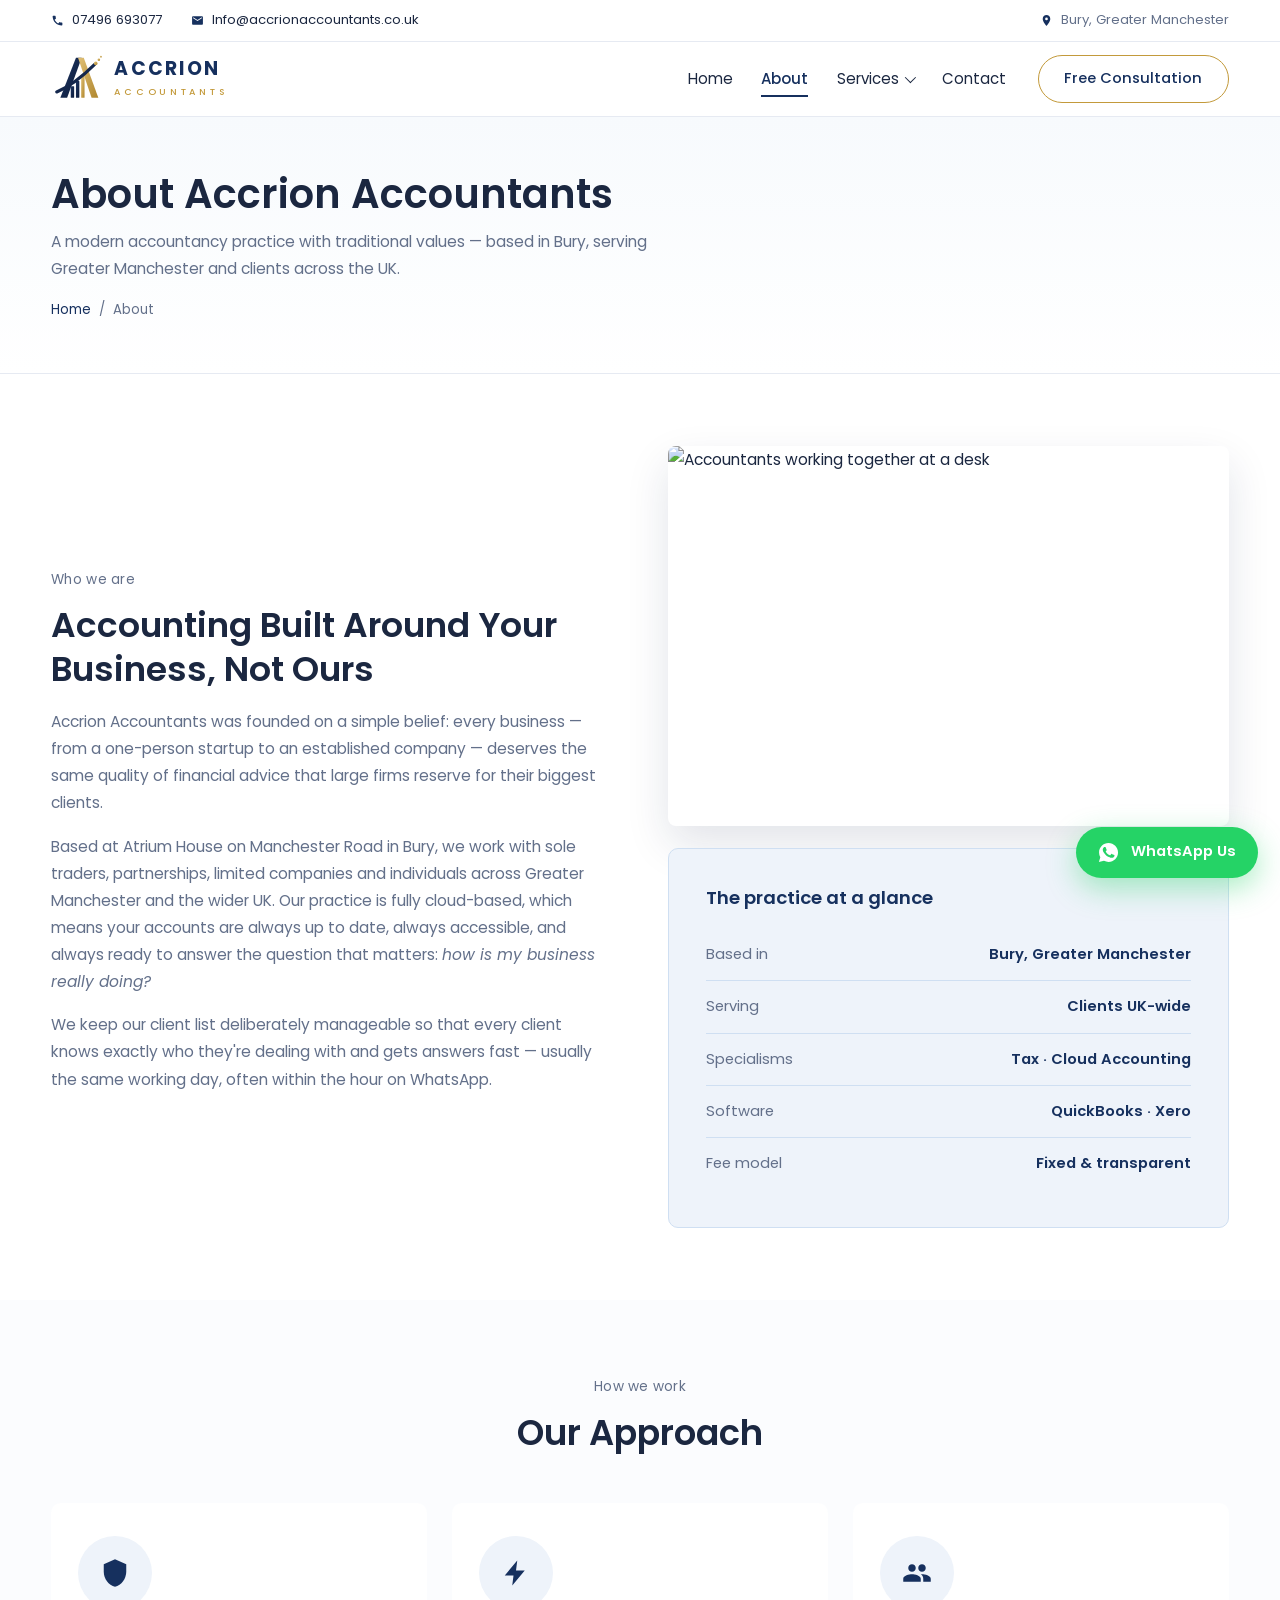
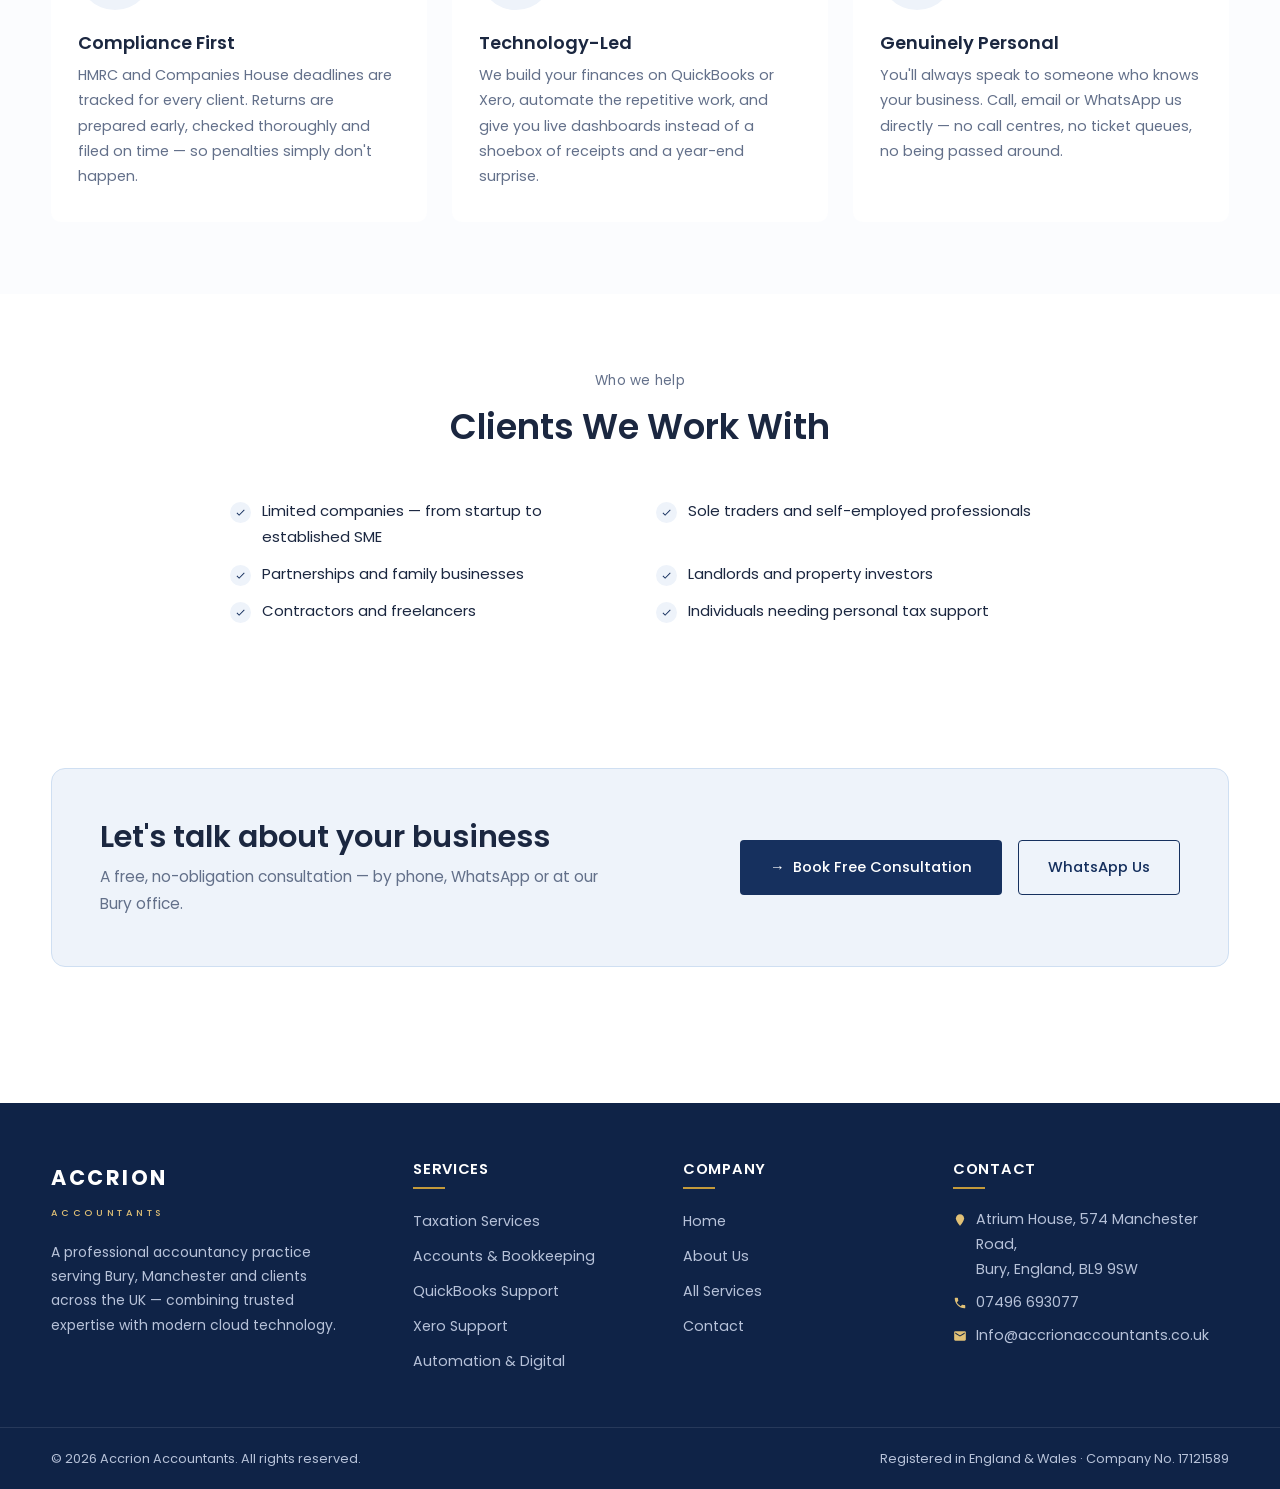
==== about.html @ 15a84d7f "Accrion Accountants website — initial version Co-Authored-By: Claude Fable 5 <noreply@anthropic.com>" ====
<!DOCTYPE html>
<html lang="en-GB">
<head>
  <meta charset="UTF-8">
  <meta name="viewport" content="width=device-width, initial-scale=1.0">
  <title>About Us | Accrion Accountants — Accountancy Practice in Bury, Greater Manchester</title>
  <meta name="description" content="Accrion Accountants is a modern accountancy practice based at Atrium House, Bury. Learn about our approach: fixed fees, plain-English advice and cloud-first accounting.">
  <link rel="icon" type="image/svg+xml" href="images/logo.svg">
  <link rel="preconnect" href="https://fonts.googleapis.com">
  <link rel="preconnect" href="https://fonts.gstatic.com" crossorigin>
  <link href="https://fonts.googleapis.com/css2?family=Poppins:wght@400;500;600;700&display=swap" rel="stylesheet">
  <link rel="stylesheet" href="css/style.css">
</head>
<body>

  <div class="topbar">
    <div class="container">
      <div class="topbar-items">
        <span><svg viewBox="0 0 24 24"><path d="M6.6 10.8c1.4 2.8 3.8 5.1 6.6 6.6l2.2-2.2c.3-.3.7-.4 1-.2 1.1.4 2.3.6 3.6.6.6 0 1 .4 1 1V20c0 .6-.4 1-1 1C10.6 21 3 13.4 3 4c0-.6.4-1 1-1h3.5c.6 0 1 .4 1 1 0 1.2.2 2.4.6 3.6.1.3 0 .7-.2 1l-2.3 2.2z"/></svg><a href="tel:+447496693077">07496 693077</a></span>
        <span><svg viewBox="0 0 24 24"><path d="M20 4H4c-1.1 0-2 .9-2 2v12c0 1.1.9 2 2 2h16c1.1 0 2-.9 2-2V6c0-1.1-.9-2-2-2zm0 4-8 5-8-5V6l8 5 8-5v2z"/></svg><a href="mailto:Info@accrionaccountants.co.uk">Info@accrionaccountants.co.uk</a></span>
      </div>
      <div class="topbar-items">
        <span><svg viewBox="0 0 24 24"><path d="M12 2C8.1 2 5 5.1 5 9c0 5.2 7 13 7 13s7-7.8 7-13c0-3.9-3.1-7-7-7zm0 9.5A2.5 2.5 0 1 1 12 6.5a2.5 2.5 0 0 1 0 5z"/></svg>Bury, Greater Manchester</span>
      </div>
    </div>
  </div>

  <header class="site-header">
    <div class="container">
      <a class="brand" href="index.html">
        <img src="images/logo.svg" alt="Accrion Accountants logo">
        <span class="brand-text">
          <span class="brand-name">ACCRION</span><br>
          <span class="brand-sub">Accountants</span>
        </span>
      </a>
      <nav class="nav" aria-label="Main navigation">
        <ul>
          <li><a class="nav-link" href="index.html">Home</a></li>
          <li class="active"><a class="nav-link" href="about.html">About</a></li>
          <li class="has-drop">
            <a class="nav-link" href="services.html">Services <span class="caret"></span></a>
            <ul class="dropdown">
              <li><a href="tax.html">Taxation Services<span>Personal, business &amp; corporation tax</span></a></li>
              <li><a href="accounts.html">Accounts &amp; Bookkeeping<span>Statutory accounts, VAT &amp; payroll</span></a></li>
              <li><a href="quickbooks.html">QuickBooks Support<span>Setup, training &amp; migration</span></a></li>
              <li><a href="xero.html">Xero Support<span>Setup, bookkeeping &amp; integrations</span></a></li>
              <li><a href="automation.html">Automation &amp; Digital<span>Workflows, dashboards &amp; reporting</span></a></li>
            </ul>
          </li>
          <li><a class="nav-link" href="contact.html">Contact</a></li>
        </ul>
        <a class="btn btn-gold" href="contact.html">Free Consultation</a>
      </nav>
      <button class="burger" aria-label="Open menu"><span></span><span></span><span></span></button>
    </div>
  </header>

  <section class="page-hero">
    <div class="container">
      <h1>About Accrion Accountants</h1>
      <p>A modern accountancy practice with traditional values — based in Bury, serving Greater Manchester and clients across the UK.</p>
      <div class="crumbs"><a href="index.html">Home</a> &nbsp;/&nbsp; About</div>
    </div>
  </section>

  <section class="section">
    <div class="container split">
      <div class="reveal">
        <span class="eyebrow">Who we are</span>
        <h2>Accounting Built Around Your Business, Not Ours</h2>
        <p>Accrion Accountants was founded on a simple belief: every business — from a one-person startup to an established company — deserves the same quality of financial advice that large firms reserve for their biggest clients.</p>
        <p>Based at Atrium House on Manchester Road in Bury, we work with sole traders, partnerships, limited companies and individuals across Greater Manchester and the wider UK. Our practice is fully cloud-based, which means your accounts are always up to date, always accessible, and always ready to answer the question that matters: <em>how is my business really doing?</em></p>
        <p>We keep our client list deliberately manageable so that every client knows exactly who they're dealing with and gets answers fast — usually the same working day, often within the hour on WhatsApp.</p>
      </div>
      <div>
        <div class="split-photo reveal">
          <img src="https://images.unsplash.com/photo-1600880292203-757bb62b4baf?auto=format&fit=crop&w=1100&q=70" alt="Accountants working together at a desk">
        </div>
        <div class="figure-panel reveal" style="margin-top:1.4rem;">
          <h3>The practice at a glance</h3>
          <div class="stat-row"><span>Based in</span><b>Bury, Greater Manchester</b></div>
          <div class="stat-row"><span>Serving</span><b>Clients UK-wide</b></div>
          <div class="stat-row"><span>Specialisms</span><b>Tax · Cloud Accounting</b></div>
          <div class="stat-row"><span>Software</span><b>QuickBooks · Xero</b></div>
          <div class="stat-row"><span>Fee model</span><b>Fixed &amp; transparent</b></div>
        </div>
      </div>
    </div>
  </section>

  <section class="section soft">
    <div class="container">
      <div class="section-head reveal">
        <span class="eyebrow">How we work</span>
        <h2>Our Approach</h2>
      </div>
      <div class="grid-3">
        <article class="card reveal">
          <div class="icon"><svg viewBox="0 0 24 24"><path d="M12 1 3 5v6c0 5.55 3.84 10.74 9 12 5.16-1.26 9-6.45 9-12V5l-9-4z"/></svg></div>
          <h3>Compliance First</h3>
          <p>HMRC and Companies House deadlines are tracked for every client. Returns are prepared early, checked thoroughly and filed on time — so penalties simply don't happen.</p>
        </article>
        <article class="card reveal">
          <div class="icon"><svg viewBox="0 0 24 24"><path d="M13 2 3 14h7l-1 8 10-12h-7l1-8z"/></svg></div>
          <h3>Technology-Led</h3>
          <p>We build your finances on QuickBooks or Xero, automate the repetitive work, and give you live dashboards instead of a shoebox of receipts and a year-end surprise.</p>
        </article>
        <article class="card reveal">
          <div class="icon"><svg viewBox="0 0 24 24"><path d="M16 11c1.66 0 3-1.34 3-3s-1.34-3-3-3-3 1.34-3 3 1.34 3 3 3zm-8 0c1.66 0 3-1.34 3-3S9.66 5 8 5 5 6.34 5 8s1.34 3 3 3zm0 2c-2.33 0-7 1.17-7 3.5V19h14v-2.5C15 14.17 10.33 13 8 13zm8 0c-.29 0-.62.02-.97.05 1.16.84 1.97 1.97 1.97 3.45V19h6v-2.5c0-2.33-4.67-3.5-7-3.5z"/></svg></div>
          <h3>Genuinely Personal</h3>
          <p>You'll always speak to someone who knows your business. Call, email or WhatsApp us directly — no call centres, no ticket queues, no being passed around.</p>
        </article>
      </div>
    </div>
  </section>

  <section class="section">
    <div class="container">
      <div class="section-head reveal">
        <span class="eyebrow">Who we help</span>
        <h2>Clients We Work With</h2>
      </div>
      <ul class="check-grid" style="max-width:820px;margin:0 auto;">
        <li><span class="tick"><svg viewBox="0 0 24 24"><path d="M9 16.2 4.8 12l-1.4 1.4L9 19 21 7l-1.4-1.4z"/></svg></span>Limited companies — from startup to established SME</li>
        <li><span class="tick"><svg viewBox="0 0 24 24"><path d="M9 16.2 4.8 12l-1.4 1.4L9 19 21 7l-1.4-1.4z"/></svg></span>Sole traders and self-employed professionals</li>
        <li><span class="tick"><svg viewBox="0 0 24 24"><path d="M9 16.2 4.8 12l-1.4 1.4L9 19 21 7l-1.4-1.4z"/></svg></span>Partnerships and family businesses</li>
        <li><span class="tick"><svg viewBox="0 0 24 24"><path d="M9 16.2 4.8 12l-1.4 1.4L9 19 21 7l-1.4-1.4z"/></svg></span>Landlords and property investors</li>
        <li><span class="tick"><svg viewBox="0 0 24 24"><path d="M9 16.2 4.8 12l-1.4 1.4L9 19 21 7l-1.4-1.4z"/></svg></span>Contractors and freelancers</li>
        <li><span class="tick"><svg viewBox="0 0 24 24"><path d="M9 16.2 4.8 12l-1.4 1.4L9 19 21 7l-1.4-1.4z"/></svg></span>Individuals needing personal tax support</li>
      </ul>
    </div>
  </section>

  <section class="section">
    <div class="container">
      <div class="cta-band reveal">
        <div>
          <h2>Let's talk about your business</h2>
          <p>A free, no-obligation consultation — by phone, WhatsApp or at our Bury office.</p>
        </div>
        <div class="cta-actions">
          <a class="btn btn-gold" href="contact.html">Book Free Consultation</a>
          <a class="btn btn-outline" href="https://wa.me/447496693077?text=Hello%20Accrion%20Accountants%2C%20I%27d%20like%20to%20discuss%20your%20services." target="_blank" rel="noopener">WhatsApp Us</a>
        </div>
      </div>
    </div>
  </section>

  <footer class="site-footer">
    <div class="container footer-top">
      <div class="footer-brand">
        <span class="brand-name">ACCRION</span><br>
        <span class="brand-sub">Accountants</span>
        <p>A professional accountancy practice serving Bury, Manchester and clients across the UK — combining trusted expertise with modern cloud technology.</p>
      </div>
      <div>
        <h4>Services</h4>
        <ul>
          <li><a href="tax.html">Taxation Services</a></li>
          <li><a href="accounts.html">Accounts &amp; Bookkeeping</a></li>
          <li><a href="quickbooks.html">QuickBooks Support</a></li>
          <li><a href="xero.html">Xero Support</a></li>
          <li><a href="automation.html">Automation &amp; Digital</a></li>
        </ul>
      </div>
      <div>
        <h4>Company</h4>
        <ul>
          <li><a href="index.html">Home</a></li>
          <li><a href="about.html">About Us</a></li>
          <li><a href="services.html">All Services</a></li>
          <li><a href="contact.html">Contact</a></li>
        </ul>
      </div>
      <div>
        <h4>Contact</h4>
        <ul class="footer-contact">
          <li><svg viewBox="0 0 24 24"><path d="M12 2C8.1 2 5 5.1 5 9c0 5.2 7 13 7 13s7-7.8 7-13c0-3.9-3.1-7-7-7z"/></svg><span>Atrium House, 574 Manchester Road,<br>Bury, England, BL9 9SW</span></li>
          <li><svg viewBox="0 0 24 24"><path d="M6.6 10.8c1.4 2.8 3.8 5.1 6.6 6.6l2.2-2.2c.3-.3.7-.4 1-.2 1.1.4 2.3.6 3.6.6.6 0 1 .4 1 1V20c0 .6-.4 1-1 1C10.6 21 3 13.4 3 4c0-.6.4-1 1-1h3.5c.6 0 1 .4 1 1 0 1.2.2 2.4.6 3.6.1.3 0 .7-.2 1l-2.3 2.2z"/></svg><a href="tel:+447496693077">07496 693077</a></li>
          <li><svg viewBox="0 0 24 24"><path d="M20 4H4c-1.1 0-2 .9-2 2v12c0 1.1.9 2 2 2h16c1.1 0 2-.9 2-2V6c0-1.1-.9-2-2-2zm0 4-8 5-8-5V6l8 5 8-5v2z"/></svg><a href="mailto:Info@accrionaccountants.co.uk">Info@accrionaccountants.co.uk</a></li>
        </ul>
      </div>
    </div>
    <div class="footer-bottom">
      <div class="container">
        <span>© <span data-year></span> Accrion Accountants. All rights reserved.</span>
        <span>Registered in England &amp; Wales · Company No. 17121589</span>
      </div>
    </div>
  </footer>

  <a class="wa-float" href="https://wa.me/447496693077?text=Hello%20Accrion%20Accountants%2C%20I%27d%20like%20to%20discuss%20your%20services." target="_blank" rel="noopener" aria-label="Chat with us on WhatsApp">
    <svg viewBox="0 0 24 24"><path d="M12.04 2c-5.46 0-9.9 4.44-9.9 9.9 0 1.75.46 3.45 1.32 4.95L2 22l5.3-1.39c1.45.79 3.08 1.21 4.74 1.21 5.46 0 9.9-4.44 9.9-9.9S17.5 2 12.04 2zm5.83 14.12c-.25.7-1.45 1.33-2 1.38-.51.05-1.16.07-1.87-.12-.43-.14-.98-.32-1.7-.63-2.98-1.29-4.93-4.29-5.08-4.49-.15-.2-1.21-1.61-1.21-3.07 0-1.46.77-2.18 1.04-2.48.27-.3.6-.37.8-.37h.57c.18 0 .43-.07.67.51.25.6.85 2.07.92 2.22.08.15.13.33.03.53-.1.2-.15.32-.3.5-.15.17-.32.39-.45.52-.15.15-.31.31-.13.61.18.3.79 1.31 1.7 2.12 1.17 1.04 2.16 1.37 2.46 1.52.3.15.48.13.65-.08.18-.2.75-.87.95-1.17.2-.3.4-.25.67-.15.28.1 1.74.82 2.04.97.3.15.5.22.57.35.08.13.08.72-.17 1.42z"/></svg>
    <span>WhatsApp Us</span>
  </a>

  <script src="js/main.js"></script>
</body>
</html>
---- css/style.css ----
/* ============================================================
   Accrion Accountants — site stylesheet (v2)
   Light, minimal, photo-driven style in the manner of
   fergusonandco.co.uk — Poppins, white space, navy + gold brand
   ============================================================ */

:root {
  --navy: #16305e;
  --navy-deep: #0f2347;
  --navy-soft: #24437c;
  --gold: #c39a3b;
  --gold-light: #e0c076;
  --pale: #eef3fa;
  --pale-border: #cfdff2;
  --ink: #1b2740;
  --muted: #63708a;
  --line: #e6eaf2;
  --bg: #ffffff;
  --radius: 10px;
  --shadow: 0 8px 24px rgba(15, 35, 71, 0.08);
  --shadow-lg: 0 18px 44px rgba(15, 35, 71, 0.12);
  --font-body: "Poppins", "Segoe UI", Arial, sans-serif;
}

* { margin: 0; padding: 0; box-sizing: border-box; }

html { scroll-behavior: smooth; }

body {
  font-family: var(--font-body);
  color: var(--ink);
  background: var(--bg);
  line-height: 1.75;
  font-size: 15.5px;
  -webkit-font-smoothing: antialiased;
}

img { max-width: 100%; display: block; }

a { color: var(--navy); text-decoration: none; }

.container { width: min(1180px, 92%); margin: 0 auto; }

h1, h2, h3, h4 { font-family: var(--font-body); color: var(--ink); line-height: 1.3; font-weight: 600; }

.eyebrow {
  display: inline-block;
  font-size: 0.85rem;
  font-weight: 400;
  letter-spacing: 0.02em;
  color: var(--muted);
  margin-bottom: 0.7rem;
}

.section { padding: 4.5rem 0; }
.section.soft { background: #fbfcfe; }
.section-head { max-width: 720px; margin: 0 auto 3rem; text-align: center; }
.section-head h2 { font-size: clamp(1.6rem, 3.2vw, 2.2rem); font-weight: 600; margin-bottom: 0.7rem; }
.section-head p { color: var(--muted); }

/* ---------- Top bar ---------- */
.topbar {
  background: #fff;
  color: var(--muted);
  font-size: 0.82rem;
  padding: 0.55rem 0;
  border-bottom: 1px solid var(--line);
}
.topbar .container { display: flex; justify-content: space-between; align-items: center; gap: 1rem; flex-wrap: wrap; }
.topbar a { color: var(--ink); font-weight: 400; }
.topbar a:hover { color: var(--navy); }
.topbar-items { display: flex; gap: 1.8rem; flex-wrap: wrap; }
.topbar-items span { display: inline-flex; align-items: center; gap: 0.5rem; }
.topbar svg { width: 13px; height: 13px; fill: var(--navy); flex: none; }

/* ---------- Header / nav ---------- */
.site-header {
  position: sticky;
  top: 0;
  z-index: 90;
  background: #fff;
  border-bottom: 1px solid var(--line);
}
.site-header .container { display: flex; align-items: center; justify-content: space-between; padding: 0.7rem 0; gap: 1.5rem; }

.brand { display: flex; align-items: center; gap: 0.7rem; }
.brand img { height: 52px; width: auto; }
.brand-text { line-height: 1.2; }
.brand-text .brand-name {
  font-size: 1.18rem;
  letter-spacing: 0.12em;
  color: var(--navy);
  font-weight: 700;
}
.brand-text .brand-sub {
  font-size: 0.58rem;
  letter-spacing: 0.4em;
  text-transform: uppercase;
  color: var(--gold);
  font-weight: 500;
}

.nav { display: flex; align-items: center; gap: 2rem; }
.nav > ul { display: flex; list-style: none; gap: 1.8rem; align-items: center; }
.nav a.nav-link {
  font-weight: 400;
  font-size: 0.94rem;
  color: var(--ink);
  padding: 0.5rem 0;
  position: relative;
}
.nav a.nav-link::after {
  content: "";
  position: absolute;
  left: 0; bottom: 0;
  width: 0; height: 2px;
  background: var(--navy);
  transition: width 0.25s ease;
}
.nav a.nav-link:hover::after, .nav li.active > a.nav-link::after { width: 100%; }
.nav li.active > a.nav-link { color: var(--navy); font-weight: 500; }

/* dropdown */
.has-drop { position: relative; }
.has-drop > a.nav-link { display: inline-flex; align-items: center; gap: 0.35rem; }
.has-drop .caret { width: 8px; height: 8px; border-right: 1.6px solid currentColor; border-bottom: 1.6px solid currentColor; transform: rotate(45deg) translateY(-2px); transition: transform 0.2s; }
.dropdown {
  position: absolute;
  top: calc(100% + 10px);
  left: 50%;
  transform: translateX(-50%) translateY(8px);
  background: #fff;
  min-width: 280px;
  border-radius: 8px;
  box-shadow: var(--shadow-lg);
  border: 1px solid var(--line);
  padding: 0.55rem;
  list-style: none;
  opacity: 0;
  visibility: hidden;
  transition: all 0.22s ease;
}
.has-drop:hover .dropdown, .has-drop:focus-within .dropdown { opacity: 1; visibility: visible; transform: translateX(-50%) translateY(0); }
.dropdown a {
  display: block;
  padding: 0.6rem 0.9rem;
  border-radius: 6px;
  font-size: 0.9rem;
  font-weight: 500;
  color: var(--ink);
}
.dropdown a:hover { background: var(--pale); color: var(--navy); }
.dropdown a span { display: block; font-size: 0.77rem; color: var(--muted); font-weight: 400; }

/* buttons — rectangular, Ferguson-style */
.btn {
  display: inline-flex;
  align-items: center;
  justify-content: center;
  gap: 0.55rem;
  padding: 0.85rem 1.8rem;
  border-radius: 4px;
  font-weight: 500;
  font-size: 0.92rem;
  border: 1.5px solid transparent;
  cursor: pointer;
  transition: all 0.25s ease;
  font-family: var(--font-body);
}
.btn-gold { background: var(--navy); color: #fff; }
.btn-gold:hover { background: var(--navy-deep); transform: translateY(-2px); box-shadow: var(--shadow); }
.btn-gold::before { content: "→"; font-weight: 400; }
.btn-navy { background: var(--navy); color: #fff; }
.btn-navy:hover { background: var(--navy-deep); transform: translateY(-2px); }
.btn-outline { border-color: var(--navy); color: var(--navy); background: #fff; }
.btn-outline:hover { background: var(--navy); color: #fff; }
.btn-outline-navy { border-color: var(--navy); color: var(--navy); }
.btn-outline-navy:hover { background: var(--navy); color: #fff; }
.btn svg { width: 16px; height: 16px; fill: currentColor; }

/* header CTA — outlined pill like "Get A Call" */
.nav > .btn, .nav > .btn-gold {
  background: #fff;
  color: var(--navy);
  border: 1.5px solid var(--gold);
  border-radius: 999px;
  padding: 0.62rem 1.6rem;
}
.nav > .btn:hover { background: var(--gold); color: #fff; transform: none; box-shadow: none; }
.nav > .btn-gold::before { content: none; }

/* burger */
.burger { display: none; background: none; border: 0; cursor: pointer; padding: 8px; }
.burger span { display: block; width: 25px; height: 2.4px; background: var(--navy); margin: 5.5px 0; border-radius: 3px; transition: 0.3s; }
.burger.open span:nth-child(1) { transform: translateY(8px) rotate(45deg); }
.burger.open span:nth-child(2) { opacity: 0; }
.burger.open span:nth-child(3) { transform: translateY(-8px) rotate(-45deg); }

/* ---------- Hero (light, photo right) ---------- */
.hero { background: #fff; }
.hero-inner { padding: 3.5rem 0 4.5rem; display: grid; grid-template-columns: 1.02fr 0.98fr; gap: 3.5rem; align-items: center; }
.hero h1 { color: var(--ink); font-size: clamp(2rem, 4.2vw, 3.05rem); font-weight: 600; line-height: 1.22; margin-bottom: 1.2rem; }
.hero h1 .gold { color: var(--navy); }
.hero p.lead { color: var(--muted); font-size: 1rem; max-width: 520px; margin-bottom: 2rem; }
.hero-cta { display: flex; gap: 1rem; flex-wrap: wrap; }
.hero-cta .btn-outline { border-color: #25d366; color: #1da851; }
.hero-cta .btn-outline:hover { background: #25d366; border-color: #25d366; color: #fff; }
.hero-badges { display: flex; gap: 2.4rem; margin-top: 2.6rem; flex-wrap: wrap; }
.hero-badges .badge b { display: block; font-size: 1.35rem; color: var(--navy); font-weight: 700; }
.hero-badges .badge small { color: var(--muted); font-size: 0.8rem; }

.hero-photo { border-radius: 8px; overflow: hidden; box-shadow: var(--shadow-lg); }
.hero-photo img { width: 100%; height: 100%; min-height: 420px; object-fit: cover; }

/* page hero (inner pages) — light and simple */
.page-hero {
  background: linear-gradient(180deg, #f7fafd, #ffffff);
  border-bottom: 1px solid var(--line);
  color: var(--ink);
  padding: 3.2rem 0;
  text-align: left;
}
.page-hero h1 { color: var(--ink); font-size: clamp(1.8rem, 3.8vw, 2.5rem); font-weight: 600; margin-bottom: 0.5rem; }
.page-hero p { color: var(--muted); max-width: 640px; margin: 0; }
.crumbs { margin-top: 1rem; font-size: 0.83rem; color: var(--muted); }
.crumbs a { color: var(--navy); }

/* ---------- Cards ---------- */
.grid-3 { display: grid; grid-template-columns: repeat(3, 1fr); gap: 1.6rem; }
.grid-2 { display: grid; grid-template-columns: repeat(2, 1fr); gap: 1.6rem; }
.grid-4 { display: grid; grid-template-columns: repeat(4, 1fr); gap: 1.4rem; }

.card {
  background: #fff;
  border: 1px solid transparent;
  border-radius: var(--radius);
  padding: 2rem 1.6rem;
  transition: transform 0.28s ease, box-shadow 0.28s ease, border-color 0.28s;
}
.card:hover { transform: translateY(-5px); box-shadow: var(--shadow-lg); border-color: var(--line); }
.card .icon {
  width: 74px; height: 74px;
  border-radius: 50%;
  background: var(--pale);
  display: flex; align-items: center; justify-content: center;
  margin-bottom: 1.3rem;
}
.card .icon svg { width: 30px; height: 30px; fill: var(--navy); }
.card h3 { font-size: 1.12rem; font-weight: 600; margin-bottom: 0.55rem; }
.card p { color: var(--muted); font-size: 0.9rem; }
.card .card-link { display: inline-flex; align-items: center; gap: 0.4rem; margin-top: 1rem; font-weight: 500; font-size: 0.88rem; color: var(--navy); }
.card .card-link:hover { color: var(--gold); }

/* highlighted invite card (replaces old dark card) */
.card-cta { background: var(--pale); border-color: var(--pale-border); }
.card-cta h3 { color: var(--ink); }
.card-cta p { color: var(--muted); }

/* checklist */
.check-grid { display: grid; grid-template-columns: repeat(2, 1fr); gap: 0.7rem 2rem; list-style: none; }
.check-grid li { display: flex; gap: 0.7rem; align-items: flex-start; color: var(--ink); font-size: 0.93rem; }
.check-grid .tick, .stack-list .tick {
  flex: none; width: 21px; height: 21px; border-radius: 50%;
  background: var(--pale);
  display: inline-flex; align-items: center; justify-content: center;
  margin-top: 4px;
}
.check-grid .tick svg, .stack-list .tick svg { width: 11px; height: 11px; fill: var(--navy); }

.stack-list { list-style: none; display: grid; gap: 0.8rem; }
.stack-list li { display: flex; gap: 0.7rem; align-items: flex-start; }

/* ---------- Split sections ---------- */
.split { display: grid; grid-template-columns: 1fr 1fr; gap: 3.5rem; align-items: center; }
.split h2 { font-size: clamp(1.55rem, 3vw, 2.15rem); font-weight: 600; margin-bottom: 1rem; }
.split p { color: var(--muted); margin-bottom: 1rem; }

.split-photo { border-radius: 8px; overflow: hidden; box-shadow: var(--shadow-lg); }
.split-photo img { width: 100%; height: 100%; min-height: 380px; object-fit: cover; }

.figure-panel {
  background: var(--pale);
  border: 1px solid var(--pale-border);
  border-radius: var(--radius);
  padding: 2.3rem;
  color: var(--ink);
}
.figure-panel h3 { color: var(--navy); font-size: 1.15rem; font-weight: 600; margin-bottom: 1.2rem; }
.figure-panel .stat-row { display: flex; justify-content: space-between; gap: 1rem; padding: 0.8rem 0; border-bottom: 1px solid var(--pale-border); font-size: 0.92rem; color: var(--muted); }
.figure-panel .stat-row:last-child { border-bottom: 0; }
.figure-panel .stat-row b { color: var(--navy); font-weight: 600; text-align: right; }

/* ---------- Steps ---------- */
.steps { display: grid; grid-template-columns: repeat(4, 1fr); gap: 1.4rem; counter-reset: step; }
.step { position: relative; background: #fff; border-radius: var(--radius); padding: 2rem 1.5rem 1.7rem; border: 1px solid var(--line); }
.step::before {
  counter-increment: step;
  content: "0" counter(step);
  font-size: 2rem;
  font-weight: 700;
  color: var(--pale-border);
  position: absolute;
  top: 0.8rem; right: 1.1rem;
  line-height: 1;
}
.step h3 { font-size: 1.02rem; font-weight: 600; margin-bottom: 0.45rem; }
.step p { color: var(--muted); font-size: 0.87rem; }

/* ---------- CTA band ---------- */
.cta-band {
  background: var(--pale);
  border: 1px solid var(--pale-border);
  border-radius: 14px;
  color: var(--ink);
  padding: 3rem;
  display: flex;
  align-items: center;
  justify-content: space-between;
  gap: 2rem;
  flex-wrap: wrap;
}
.cta-band h2 { color: var(--ink); font-size: clamp(1.4rem, 2.8vw, 1.9rem); font-weight: 600; margin-bottom: 0.4rem; }
.cta-band p { color: var(--muted); max-width: 520px; }
.cta-band .cta-actions { display: flex; gap: 1rem; flex-wrap: wrap; }
.cta-band .btn-outline { background: transparent; }

/* ---------- Value strip ---------- */
.value-strip { display: grid; grid-template-columns: repeat(4, 1fr); gap: 1.4rem; }
.value-item { text-align: center; padding: 1.5rem 1.2rem; }
.value-item .icon {
  width: 70px; height: 70px; margin: 0 auto 1rem;
  border-radius: 50%;
  background: var(--pale);
  display: flex; align-items: center; justify-content: center;
}
.value-item .icon svg { width: 30px; height: 30px; fill: var(--navy); }
.value-item h3 { font-size: 1rem; font-weight: 600; margin-bottom: 0.35rem; }
.value-item p { font-size: 0.85rem; color: var(--muted); }

/* ---------- Service detail layout ---------- */
.service-layout { display: grid; grid-template-columns: 2fr 1fr; gap: 3rem; align-items: flex-start; }
.service-body h2 { font-size: 1.45rem; font-weight: 600; margin: 2.1rem 0 0.8rem; }
.service-body h2:first-child { margin-top: 0; }
.service-body p { color: var(--muted); margin-bottom: 1rem; }

.side-card {
  background: #fbfcfe;
  border: 1px solid var(--line);
  border-radius: var(--radius);
  padding: 1.7rem;
  position: sticky;
  top: 100px;
}
.side-card h3 { font-size: 1.05rem; font-weight: 600; margin-bottom: 0.9rem; }
.side-card ul { list-style: none; }
.side-card li { border-bottom: 1px solid var(--line); }
.side-card li:last-child { border-bottom: 0; }
.side-card a { display: flex; justify-content: space-between; align-items: center; padding: 0.65rem 0.2rem; font-size: 0.9rem; font-weight: 400; color: var(--ink); }
.side-card a:hover { color: var(--navy); }
.side-card li.current a { color: var(--navy); font-weight: 600; }
.side-cta {
  margin-top: 1.4rem;
  background: var(--pale);
  border: 1px solid var(--pale-border);
  border-radius: var(--radius);
  padding: 1.6rem;
  color: var(--ink);
  text-align: center;
}
.side-cta h4 { color: var(--ink); font-size: 1rem; font-weight: 600; margin-bottom: 0.35rem; }
.side-cta p { color: var(--muted); font-size: 0.84rem; margin-bottom: 1rem; }

/* ---------- Contact ---------- */
.contact-grid { display: grid; grid-template-columns: 1fr 1.2fr; gap: 3rem; align-items: flex-start; }
.contact-card { background: #fff; border: 1px solid var(--line); border-radius: var(--radius); padding: 2.1rem; }
.contact-card h3 { margin-bottom: 1.3rem; font-size: 1.25rem; font-weight: 600; }
.contact-rows { display: grid; gap: 1.2rem; }
.contact-row { display: flex; gap: 1rem; align-items: flex-start; }
.contact-row .icon { flex: none; width: 46px; height: 46px; border-radius: 50%; background: var(--pale); display: flex; align-items: center; justify-content: center; }
.contact-row .icon svg { width: 20px; height: 20px; fill: var(--navy); }
.contact-row b { display: block; color: var(--ink); font-size: 0.93rem; font-weight: 600; }
.contact-row span, .contact-row a { color: var(--muted); font-size: 0.89rem; }
.contact-row a:hover { color: var(--navy); }

form.contact-form { display: grid; gap: 1.05rem; }
.form-row { display: grid; grid-template-columns: 1fr 1fr; gap: 1.05rem; }
.field label { display: block; font-size: 0.83rem; font-weight: 500; color: var(--ink); margin-bottom: 0.3rem; }
.field input, .field select, .field textarea {
  width: 100%;
  padding: 0.78rem 1rem;
  border: 1.5px solid var(--line);
  border-radius: 6px;
  font-family: var(--font-body);
  font-size: 0.92rem;
  color: var(--ink);
  background: #fff;
  transition: border-color 0.2s, box-shadow 0.2s;
}
.field input:focus, .field select:focus, .field textarea:focus {
  outline: none;
  border-color: var(--navy);
  box-shadow: 0 0 0 3px rgba(22, 48, 94, 0.10);
}
.map-wrap { border-radius: var(--radius); overflow: hidden; box-shadow: var(--shadow); margin-top: 3rem; border: 1px solid var(--line); }
.map-wrap iframe { width: 100%; height: 380px; border: 0; display: block; }

/* ---------- FAQ ---------- */
.faq { max-width: 860px; margin: 0 auto; }
.faq details { background: #fff; border: 1px solid var(--line); border-radius: 8px; margin-bottom: 0.85rem; overflow: hidden; }
.faq details[open] { background: var(--pale); border-color: var(--pale-border); }
.faq summary {
  cursor: pointer;
  padding: 1.05rem 1.4rem;
  font-weight: 500;
  font-size: 0.98rem;
  color: var(--ink);
  list-style: none;
  display: flex;
  justify-content: space-between;
  align-items: center;
  gap: 1rem;
}
.faq summary::-webkit-details-marker { display: none; }
.faq summary::after { content: "+"; font-size: 1.35rem; font-weight: 300; color: var(--navy); transition: transform 0.25s; flex: none; }
.faq details[open] summary::after { transform: rotate(45deg); }
.faq .faq-body { padding: 0 1.4rem 1.2rem; color: var(--muted); font-size: 0.92rem; }

/* ---------- Footer ---------- */
.site-footer { background: var(--navy-deep); color: #b7c2d9; margin-top: 4rem; }
.footer-top { display: grid; grid-template-columns: 1.4fr 1fr 1fr 1.2fr; gap: 2.5rem; padding: 3.6rem 0 2.8rem; }
.footer-top h4 { color: #fff; font-size: 0.92rem; letter-spacing: 0.05em; margin-bottom: 1.1rem; font-weight: 600; text-transform: uppercase; }
.footer-top h4::after { content: ""; display: block; width: 32px; height: 2px; background: var(--gold); margin-top: 0.5rem; }
.footer-top ul { list-style: none; }
.footer-top li { margin-bottom: 0.5rem; }
.footer-top a { color: #b7c2d9; font-size: 0.89rem; }
.footer-top a:hover { color: var(--gold-light); }
.footer-brand .brand-name { color: #fff; font-size: 1.3rem; letter-spacing: 0.12em; font-weight: 700; }
.footer-brand .brand-sub { font-size: 0.58rem; letter-spacing: 0.4em; color: var(--gold-light); text-transform: uppercase; font-weight: 500; }
.footer-brand p { font-size: 0.87rem; margin-top: 1rem; max-width: 300px; }
.footer-contact li { display: flex; gap: 0.6rem; align-items: flex-start; font-size: 0.89rem; }
.footer-contact svg { width: 14px; height: 14px; fill: var(--gold-light); flex: none; margin-top: 6px; }
.footer-bottom { border-top: 1px solid rgba(255,255,255,0.1); padding: 1.2rem 0; font-size: 0.8rem; }
.footer-bottom .container { display: flex; justify-content: space-between; gap: 1rem; flex-wrap: wrap; }

/* ---------- WhatsApp float ---------- */
.wa-float {
  position: fixed;
  right: 22px;
  bottom: 22px;
  z-index: 99;
  display: flex;
  align-items: center;
  gap: 0.7rem;
  background: #25d366;
  color: #fff;
  padding: 0.8rem 1.35rem;
  border-radius: 999px;
  font-weight: 600;
  font-size: 0.92rem;
  box-shadow: 0 10px 30px rgba(37, 211, 102, 0.4);
  transition: transform 0.25s ease, box-shadow 0.25s;
  animation: wa-pulse 2.6s infinite;
}
.wa-float:hover { transform: translateY(-3px) scale(1.03); box-shadow: 0 14px 36px rgba(37, 211, 102, 0.5); }
.wa-float svg { width: 23px; height: 23px; fill: #fff; }
@keyframes wa-pulse {
  0% { box-shadow: 0 10px 30px rgba(37,211,102,0.4), 0 0 0 0 rgba(37,211,102,0.4); }
  70% { box-shadow: 0 10px 30px rgba(37,211,102,0.4), 0 0 0 15px rgba(37,211,102,0); }
  100% { box-shadow: 0 10px 30px rgba(37,211,102,0.4), 0 0 0 0 rgba(37,211,102,0); }
}

/* ---------- Reveal on scroll ---------- */
.reveal { opacity: 0; transform: translateY(24px); transition: opacity 0.65s ease, transform 0.65s ease; }
.reveal.in { opacity: 1; transform: none; }

/* ---------- Responsive ---------- */
@media (max-width: 1024px) {
  .hero-inner { grid-template-columns: 1fr; padding: 3rem 0; }
  .hero-photo img { min-height: 300px; }
  .grid-3, .steps, .value-strip { grid-template-columns: repeat(2, 1fr); }
  .grid-4 { grid-template-columns: repeat(2, 1fr); }
  .footer-top { grid-template-columns: 1fr 1fr; }
  .split, .service-layout, .contact-grid { grid-template-columns: 1fr; }
  .side-card { position: static; }
}

@media (max-width: 760px) {
  .grid-2, .grid-3, .grid-4, .steps, .value-strip, .check-grid, .form-row { grid-template-columns: 1fr; }
  .burger { display: block; }
  .nav {
    position: fixed;
    inset: 0;
    top: 0;
    background: #ffffff;
    flex-direction: column;
    justify-content: center;
    transform: translateX(100%);
    transition: transform 0.35s ease;
    z-index: 95;
  }
  .nav.open { transform: translateX(0); }
  .nav > ul { flex-direction: column; text-align: center; gap: 1.2rem; }
  .nav a.nav-link { color: var(--ink); font-size: 1.1rem; }
  .nav .btn { margin-top: 1rem; }
  .dropdown {
    position: static;
    transform: none;
    opacity: 1;
    visibility: visible;
    background: transparent;
    border: 0;
    box-shadow: none;
    min-width: 0;
    padding: 0.4rem 0 0;
  }
  .dropdown a { color: var(--muted); padding: 0.3rem; font-size: 0.88rem; }
  .dropdown a span { display: none; }
  .dropdown a:hover { background: transparent; color: var(--navy); }
  .burger { z-index: 99; }
  .topbar .container { justify-content: center; }
  .topbar-items { gap: 1rem; justify-content: center; }
  .cta-band { padding: 2rem; }
  .section { padding: 3.2rem 0; }
  .wa-float span { display: none; }
  .wa-float { padding: 0.95rem; }
}
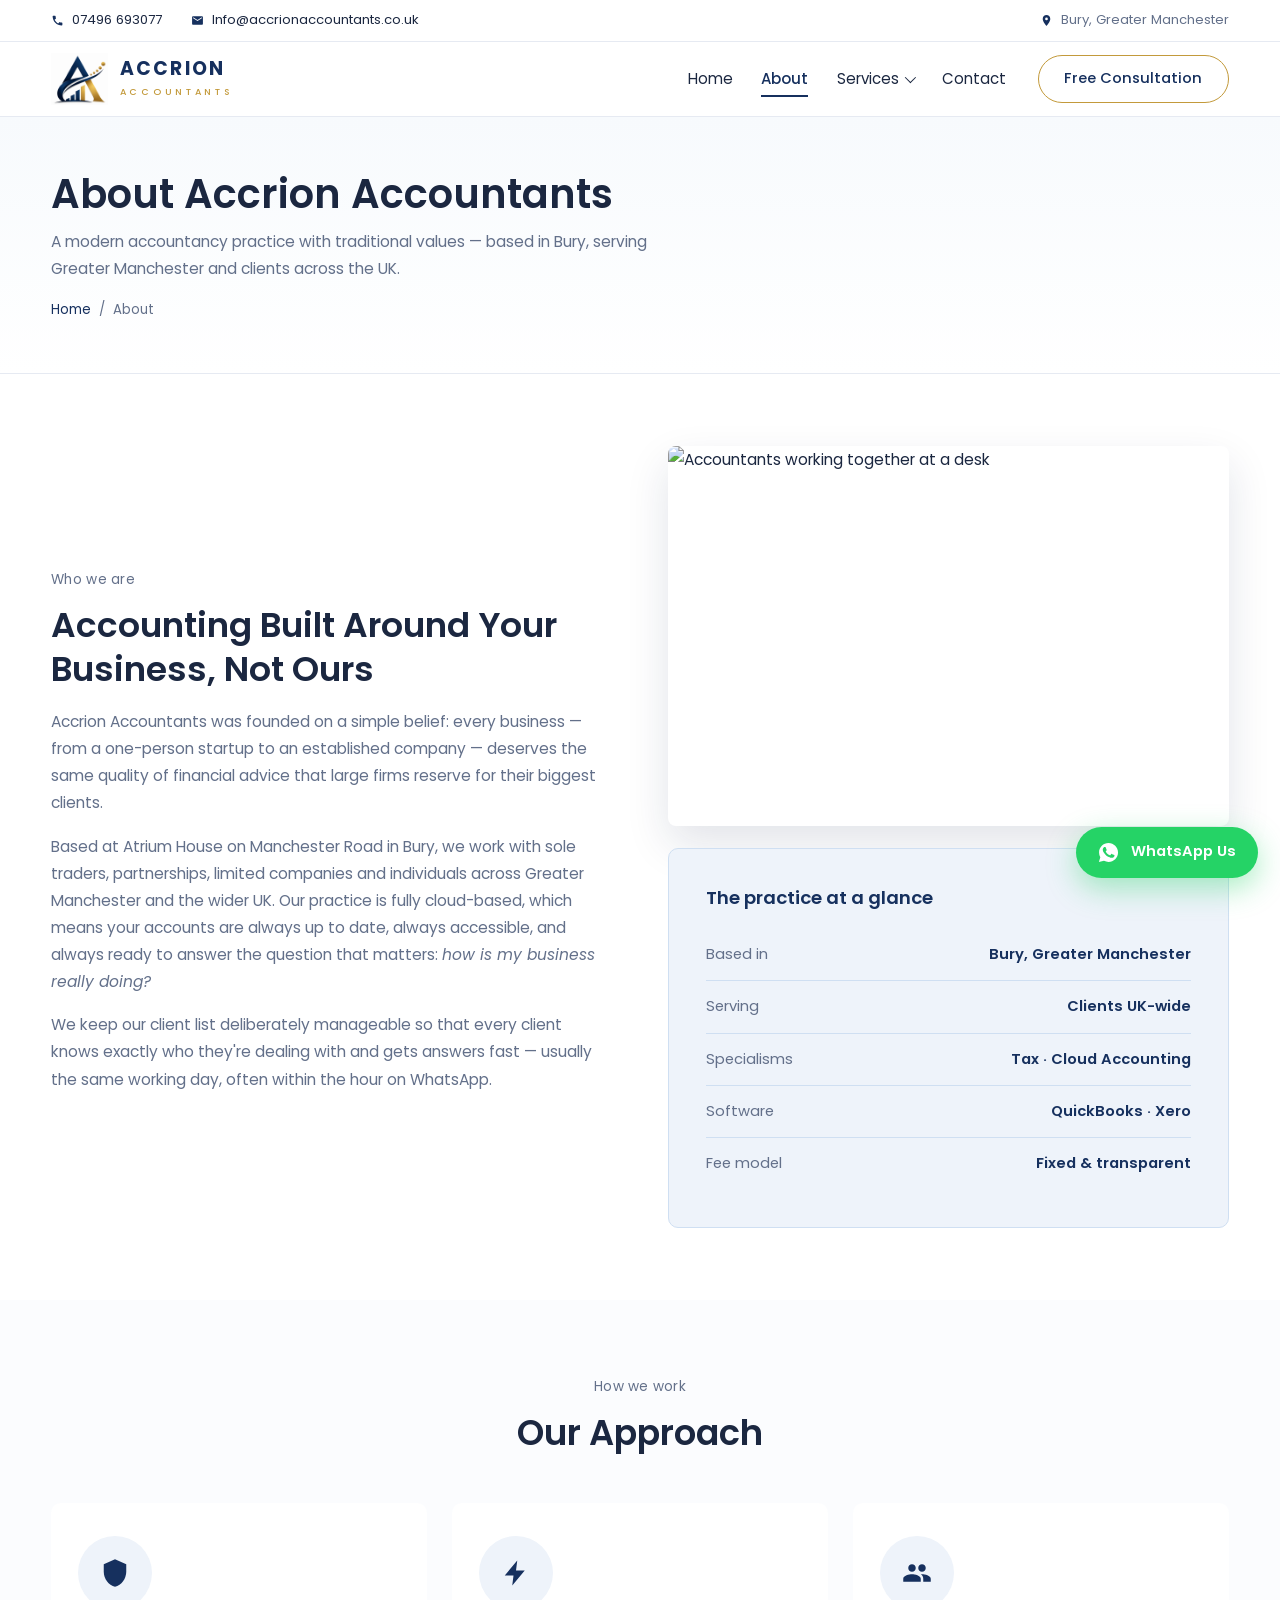
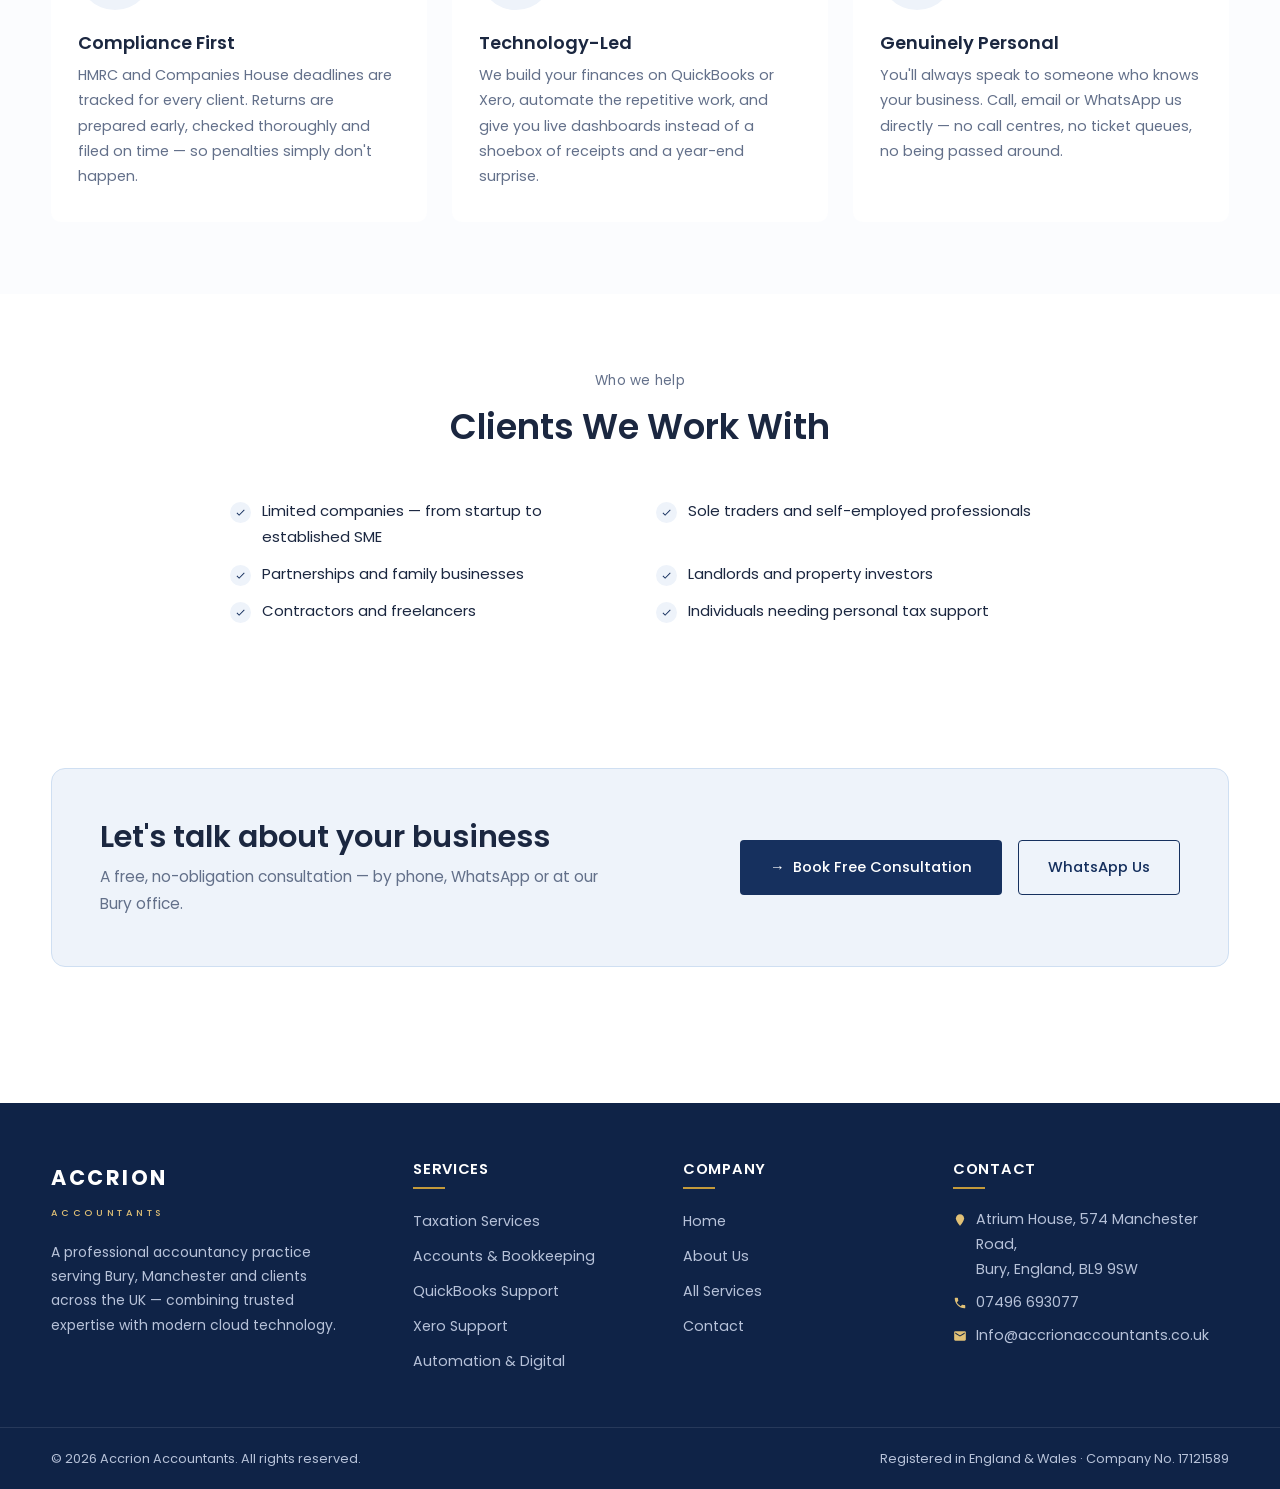
==== commit 7d4f1444: "Use official logo (cropped emblem in header, PNG favicon) Co-Authored-By: Claude Fable 5 <noreply@an" ====
--- a/about.html
+++ b/about.html
@@ -5,7 +5,7 @@
   <meta name="viewport" content="width=device-width, initial-scale=1.0">
   <title>About Us | Accrion Accountants — Accountancy Practice in Bury, Greater Manchester</title>
   <meta name="description" content="Accrion Accountants is a modern accountancy practice based at Atrium House, Bury. Learn about our approach: fixed fees, plain-English advice and cloud-first accounting.">
-  <link rel="icon" type="image/svg+xml" href="images/logo.svg">
+  <link rel="icon" type="image/png" href="images/logo-mark.png">
   <link rel="preconnect" href="https://fonts.googleapis.com">
   <link rel="preconnect" href="https://fonts.gstatic.com" crossorigin>
   <link href="https://fonts.googleapis.com/css2?family=Poppins:wght@400;500;600;700&display=swap" rel="stylesheet">
@@ -28,7 +28,7 @@
   <header class="site-header">
     <div class="container">
       <a class="brand" href="index.html">
-        <img src="images/logo.svg" alt="Accrion Accountants logo">
+        <img src="images/logo-mark.png" alt="Accrion Accountants logo">
         <span class="brand-text">
           <span class="brand-name">ACCRION</span><br>
           <span class="brand-sub">Accountants</span>
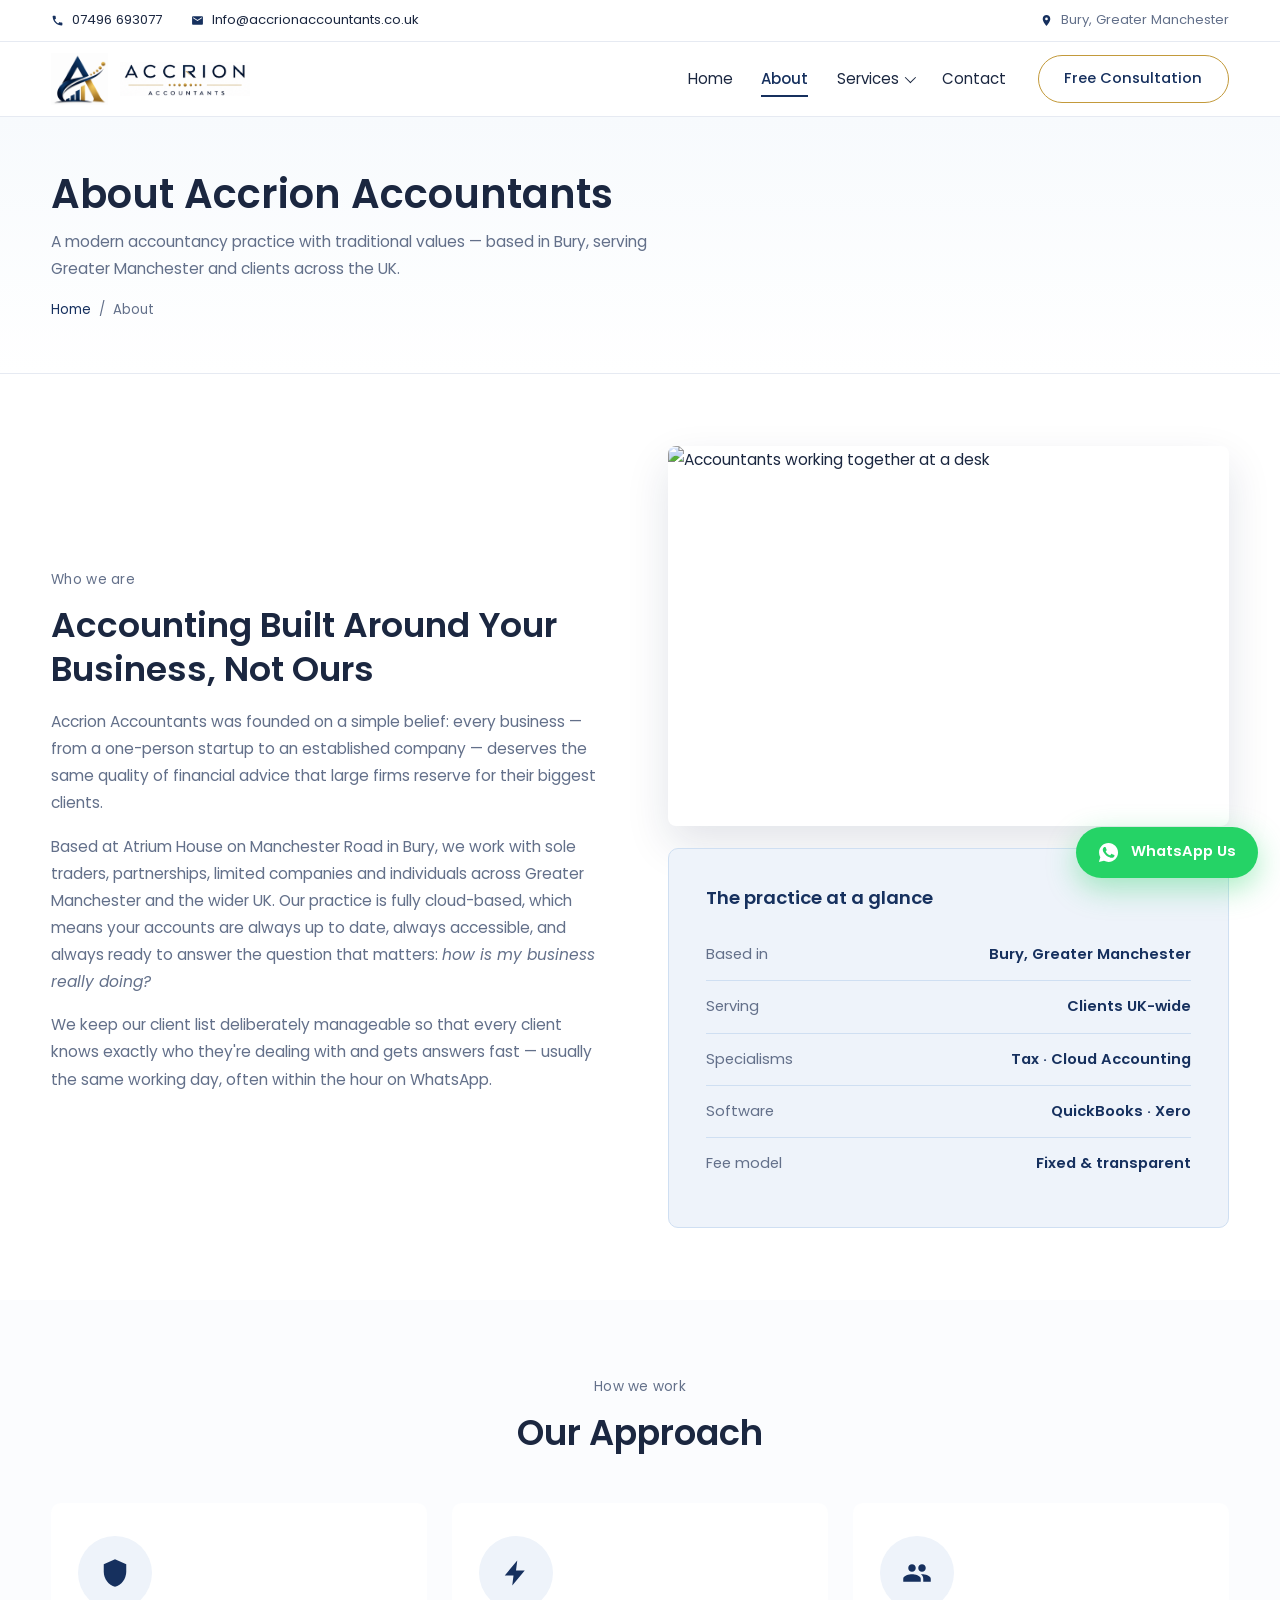
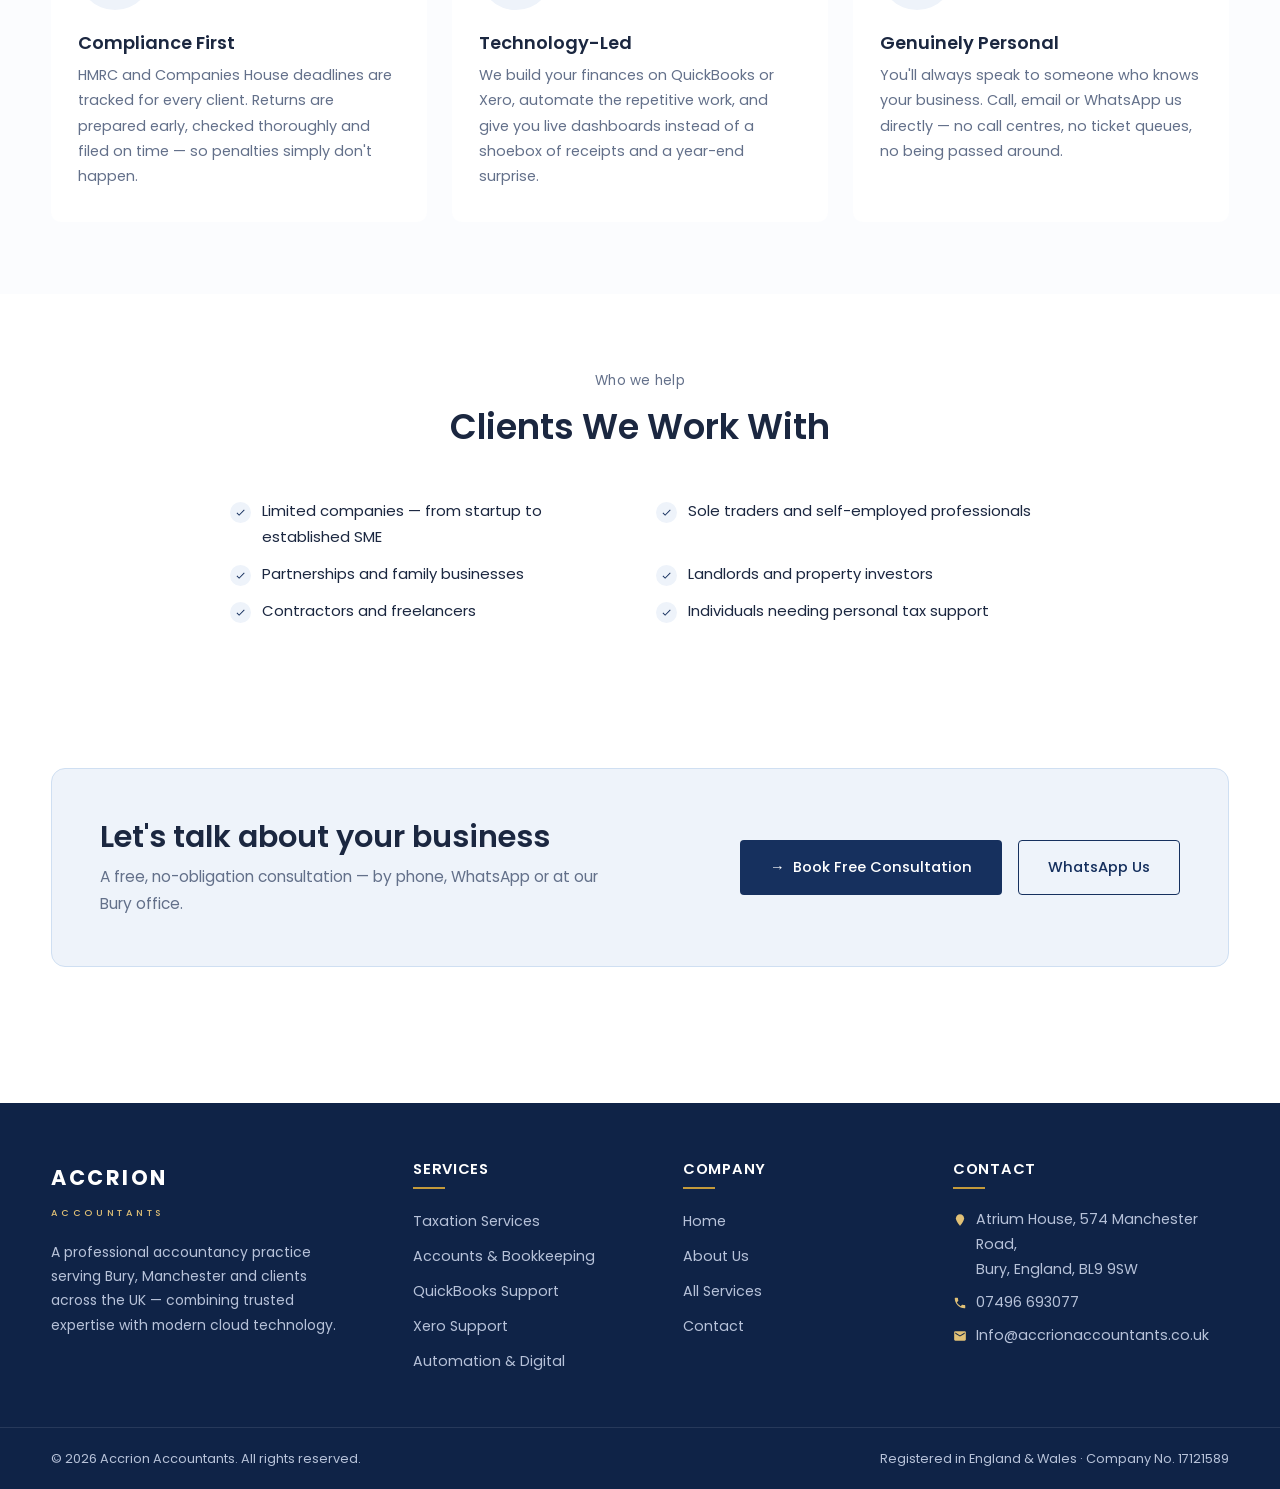
==== commit 02710e22: "Official wordmark in header, remove Chartered wording, add thank-you page for form Co-Authored-By: C" ====
--- a/about.html
+++ b/about.html
@@ -29,10 +29,7 @@
     <div class="container">
       <a class="brand" href="index.html">
         <img src="images/logo-mark.png" alt="Accrion Accountants logo">
-        <span class="brand-text">
-          <span class="brand-name">ACCRION</span><br>
-          <span class="brand-sub">Accountants</span>
-        </span>
+        <img class="brand-word" src="images/logo-wordmark.png" alt="Accrion Accountants">
       </a>
       <nav class="nav" aria-label="Main navigation">
         <ul>
--- a/css/style.css
+++ b/css/style.css
@@ -85,6 +85,8 @@
 
 .brand { display: flex; align-items: center; gap: 0.7rem; }
 .brand img { height: 52px; width: auto; }
+.brand img.brand-word { height: 34px; }
+@media (max-width: 1100px) { .brand img.brand-word { display: none; } }
 .brand-text { line-height: 1.2; }
 .brand-text .brand-name {
   font-size: 1.18rem;
@@ -517,6 +519,8 @@
   .dropdown a span { display: none; }
   .dropdown a:hover { background: transparent; color: var(--navy); }
   .burger { z-index: 99; }
+  .brand img { height: 42px; }
+  .brand img.brand-word { height: 28px; }
   .topbar .container { justify-content: center; }
   .topbar-items { gap: 1rem; justify-content: center; }
   .cta-band { padding: 2rem; }
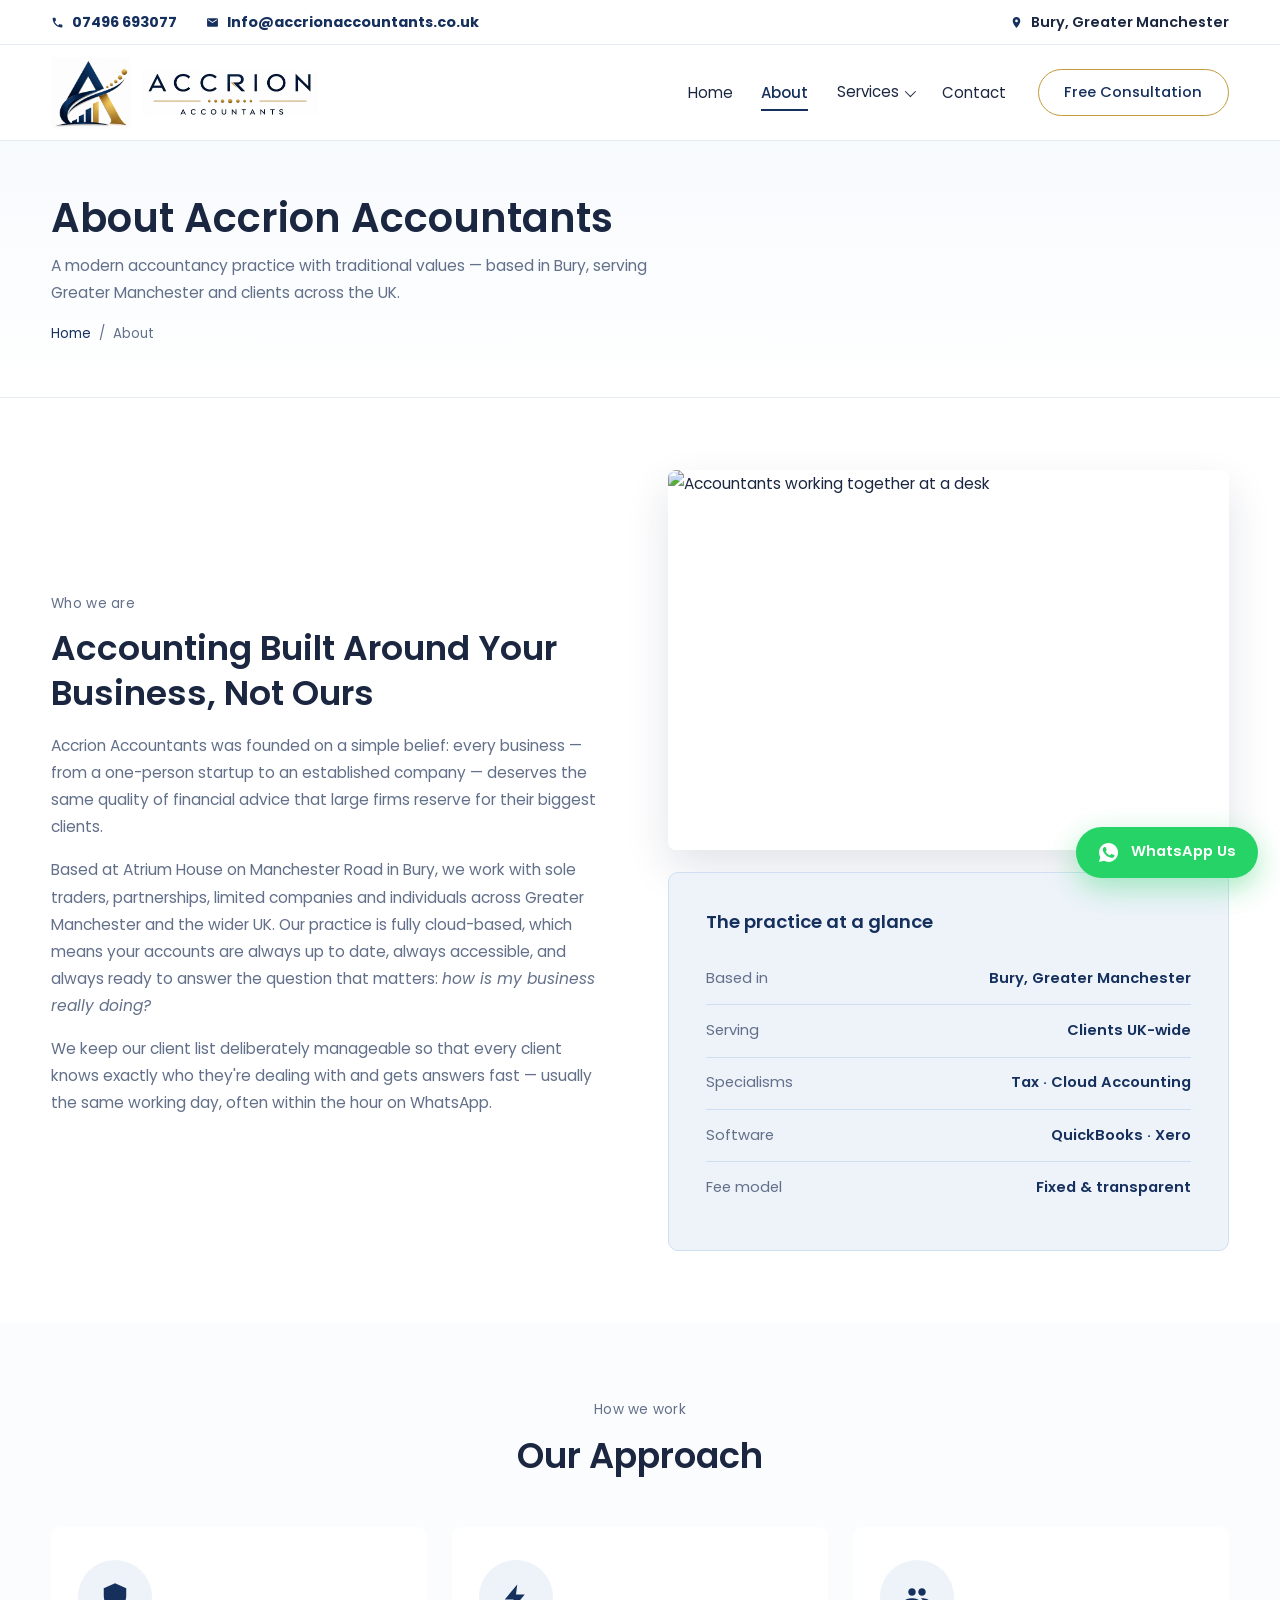
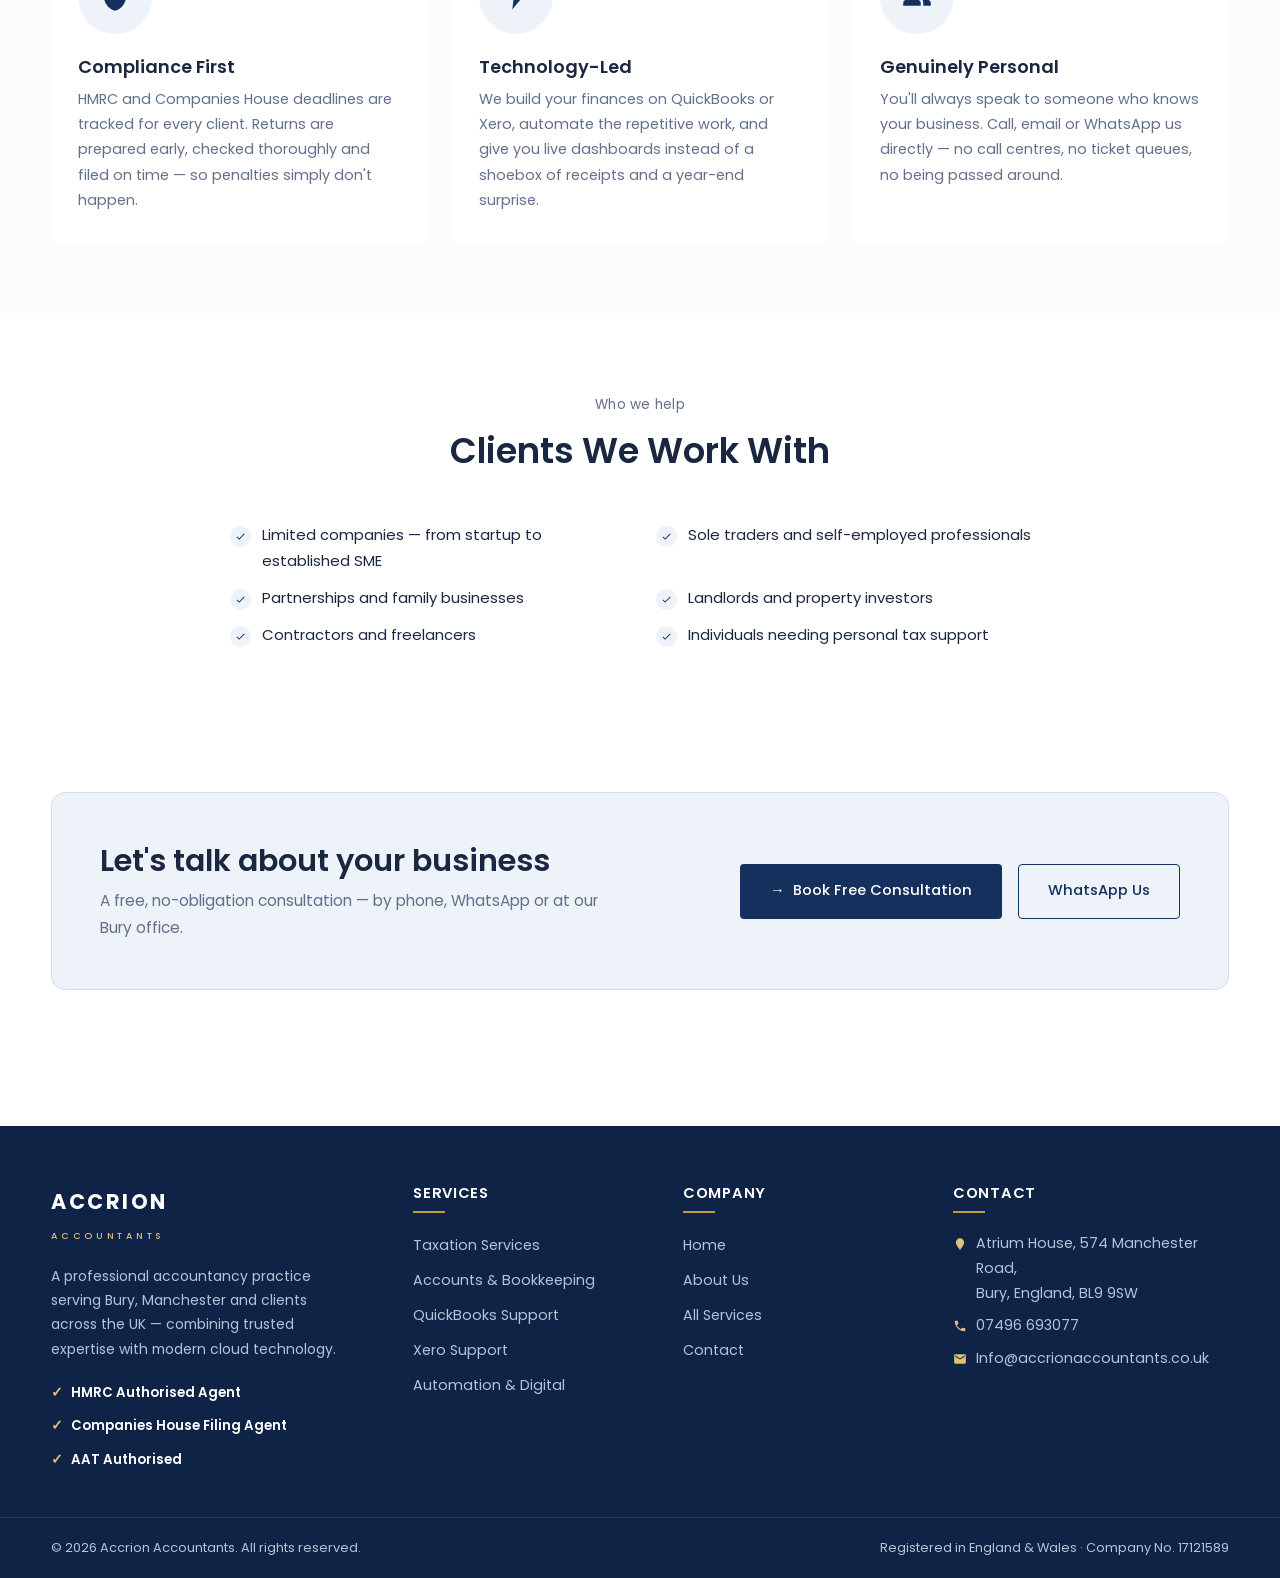
==== commit 1ae51940: "Bolder logo and contact details, local professional hero image, HMRC/Companies House/AAT credentials" ====
--- a/about.html
+++ b/about.html
@@ -150,6 +150,11 @@
         <span class="brand-name">ACCRION</span><br>
         <span class="brand-sub">Accountants</span>
         <p>A professional accountancy practice serving Bury, Manchester and clients across the UK — combining trusted expertise with modern cloud technology.</p>
+        <ul class="footer-creds">
+          <li>HMRC Authorised Agent</li>
+          <li>Companies House Filing Agent</li>
+          <li>AAT Authorised</li>
+        </ul>
       </div>
       <div>
         <h4>Services</h4>
--- a/css/style.css
+++ b/css/style.css
@@ -61,13 +61,14 @@
 /* ---------- Top bar ---------- */
 .topbar {
   background: #fff;
-  color: var(--muted);
-  font-size: 0.82rem;
-  padding: 0.55rem 0;
+  color: var(--ink);
+  font-size: 0.9rem;
+  font-weight: 600;
+  padding: 0.6rem 0;
   border-bottom: 1px solid var(--line);
 }
 .topbar .container { display: flex; justify-content: space-between; align-items: center; gap: 1rem; flex-wrap: wrap; }
-.topbar a { color: var(--ink); font-weight: 400; }
+.topbar a { color: var(--navy); font-weight: 700; }
 .topbar a:hover { color: var(--navy); }
 .topbar-items { display: flex; gap: 1.8rem; flex-wrap: wrap; }
 .topbar-items span { display: inline-flex; align-items: center; gap: 0.5rem; }
@@ -84,9 +85,9 @@
 .site-header .container { display: flex; align-items: center; justify-content: space-between; padding: 0.7rem 0; gap: 1.5rem; }
 
 .brand { display: flex; align-items: center; gap: 0.7rem; }
-.brand img { height: 52px; width: auto; }
-.brand img.brand-word { height: 34px; }
-@media (max-width: 1100px) { .brand img.brand-word { display: none; } }
+.brand img { height: 72px; width: auto; }
+.brand img.brand-word { height: 46px; }
+@media (max-width: 1180px) { .brand img.brand-word { display: none; } }
 .brand-text { line-height: 1.2; }
 .brand-text .brand-name {
   font-size: 1.18rem;
@@ -227,6 +228,27 @@
 .crumbs { margin-top: 1rem; font-size: 0.83rem; color: var(--muted); }
 .crumbs a { color: var(--navy); }
 
+/* ---------- Credentials / trust bar ---------- */
+.trust-bar { background: var(--navy-deep); padding: 1.6rem 0; }
+.trust-items { display: flex; align-items: center; justify-content: center; gap: 3.5rem; flex-wrap: wrap; }
+.trust-item { display: flex; align-items: center; gap: 0.85rem; }
+.trust-item .t-icon {
+  flex: none; width: 44px; height: 44px; border-radius: 50%;
+  background: rgba(224, 192, 118, 0.15);
+  display: flex; align-items: center; justify-content: center;
+}
+.trust-item .t-icon svg { width: 22px; height: 22px; fill: var(--gold-light); }
+.trust-item b { display: block; color: #fff; font-size: 0.98rem; font-weight: 700; line-height: 1.3; }
+.trust-item span { display: block; color: #9fb0cf; font-size: 0.8rem; }
+@media (max-width: 900px) { .trust-items { gap: 1.6rem; } .trust-item { width: 100%; max-width: 300px; } }
+
+/* ---------- Software logo strip ---------- */
+.logo-strip-section { border-bottom: 1px solid var(--line); padding: 2.4rem 0 2.6rem; background: #fff; }
+.logo-strip-section .eyebrow { display: block; text-align: center; margin-bottom: 1.4rem; }
+.logo-strip { display: flex; align-items: center; justify-content: center; gap: 3.5rem; flex-wrap: wrap; }
+.logo-strip svg { height: 42px; width: auto; display: block; }
+@media (max-width: 760px) { .logo-strip { gap: 2rem; } .logo-strip svg { height: 32px; } }
+
 /* ---------- Cards ---------- */
 .grid-3 { display: grid; grid-template-columns: repeat(3, 1fr); gap: 1.6rem; }
 .grid-2 { display: grid; grid-template-columns: repeat(2, 1fr); gap: 1.6rem; }
@@ -439,6 +461,18 @@
 .footer-brand .brand-name { color: #fff; font-size: 1.3rem; letter-spacing: 0.12em; font-weight: 700; }
 .footer-brand .brand-sub { font-size: 0.58rem; letter-spacing: 0.4em; color: var(--gold-light); text-transform: uppercase; font-weight: 500; }
 .footer-brand p { font-size: 0.87rem; margin-top: 1rem; max-width: 300px; }
+.footer-creds { list-style: none; margin-top: 1.2rem; display: grid; gap: 0.5rem; }
+.footer-creds li {
+  display: flex; align-items: center; gap: 0.5rem;
+  font-size: 0.83rem; font-weight: 600; color: #fff; margin: 0;
+}
+.footer-creds li::before {
+  content: "✓";
+  flex: none;
+  color: var(--gold-light);
+  font-weight: 700;
+  font-size: 0.9rem;
+}
 .footer-contact li { display: flex; gap: 0.6rem; align-items: flex-start; font-size: 0.89rem; }
 .footer-contact svg { width: 14px; height: 14px; fill: var(--gold-light); flex: none; margin-top: 6px; }
 .footer-bottom { border-top: 1px solid rgba(255,255,255,0.1); padding: 1.2rem 0; font-size: 0.8rem; }
@@ -519,8 +553,8 @@
   .dropdown a span { display: none; }
   .dropdown a:hover { background: transparent; color: var(--navy); }
   .burger { z-index: 99; }
-  .brand img { height: 42px; }
-  .brand img.brand-word { height: 28px; }
+  .brand img { height: 52px; }
+  .brand img.brand-word { height: 30px; }
   .topbar .container { justify-content: center; }
   .topbar-items { gap: 1rem; justify-content: center; }
   .cta-band { padding: 2rem; }
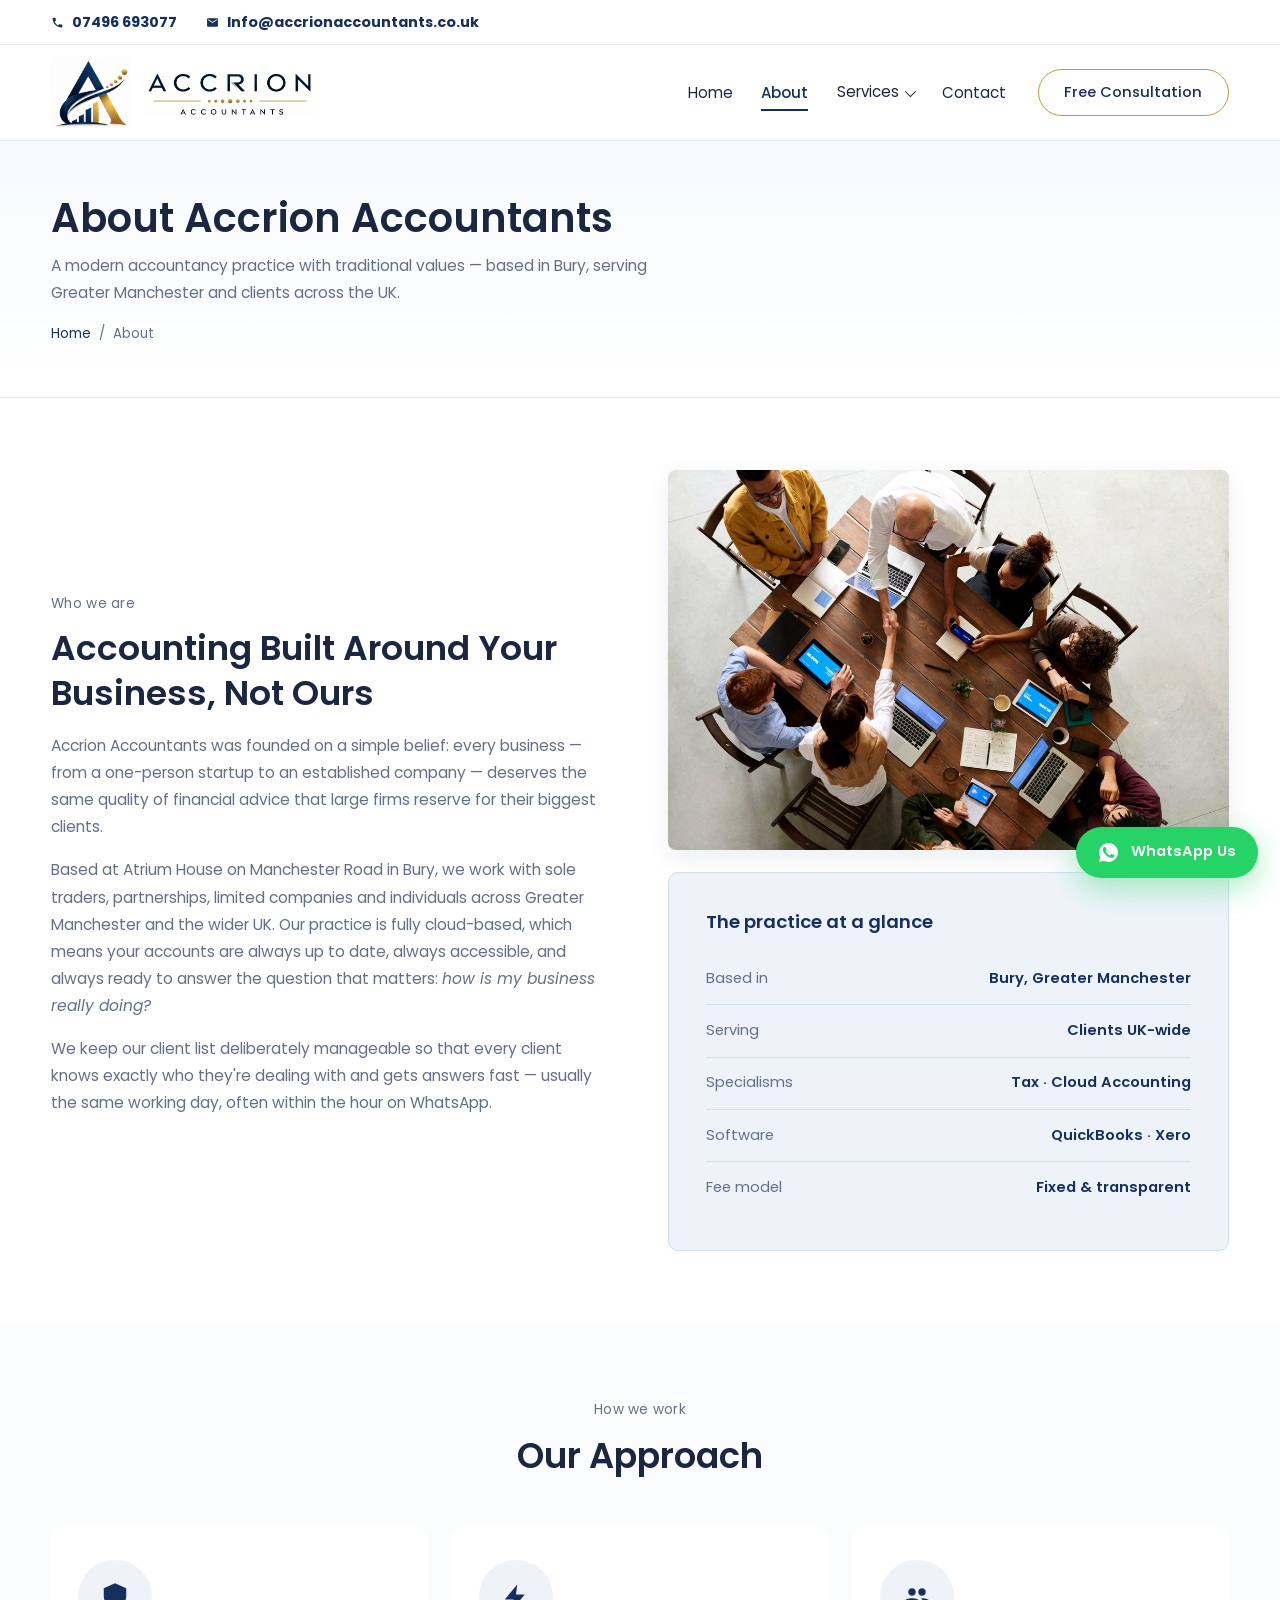
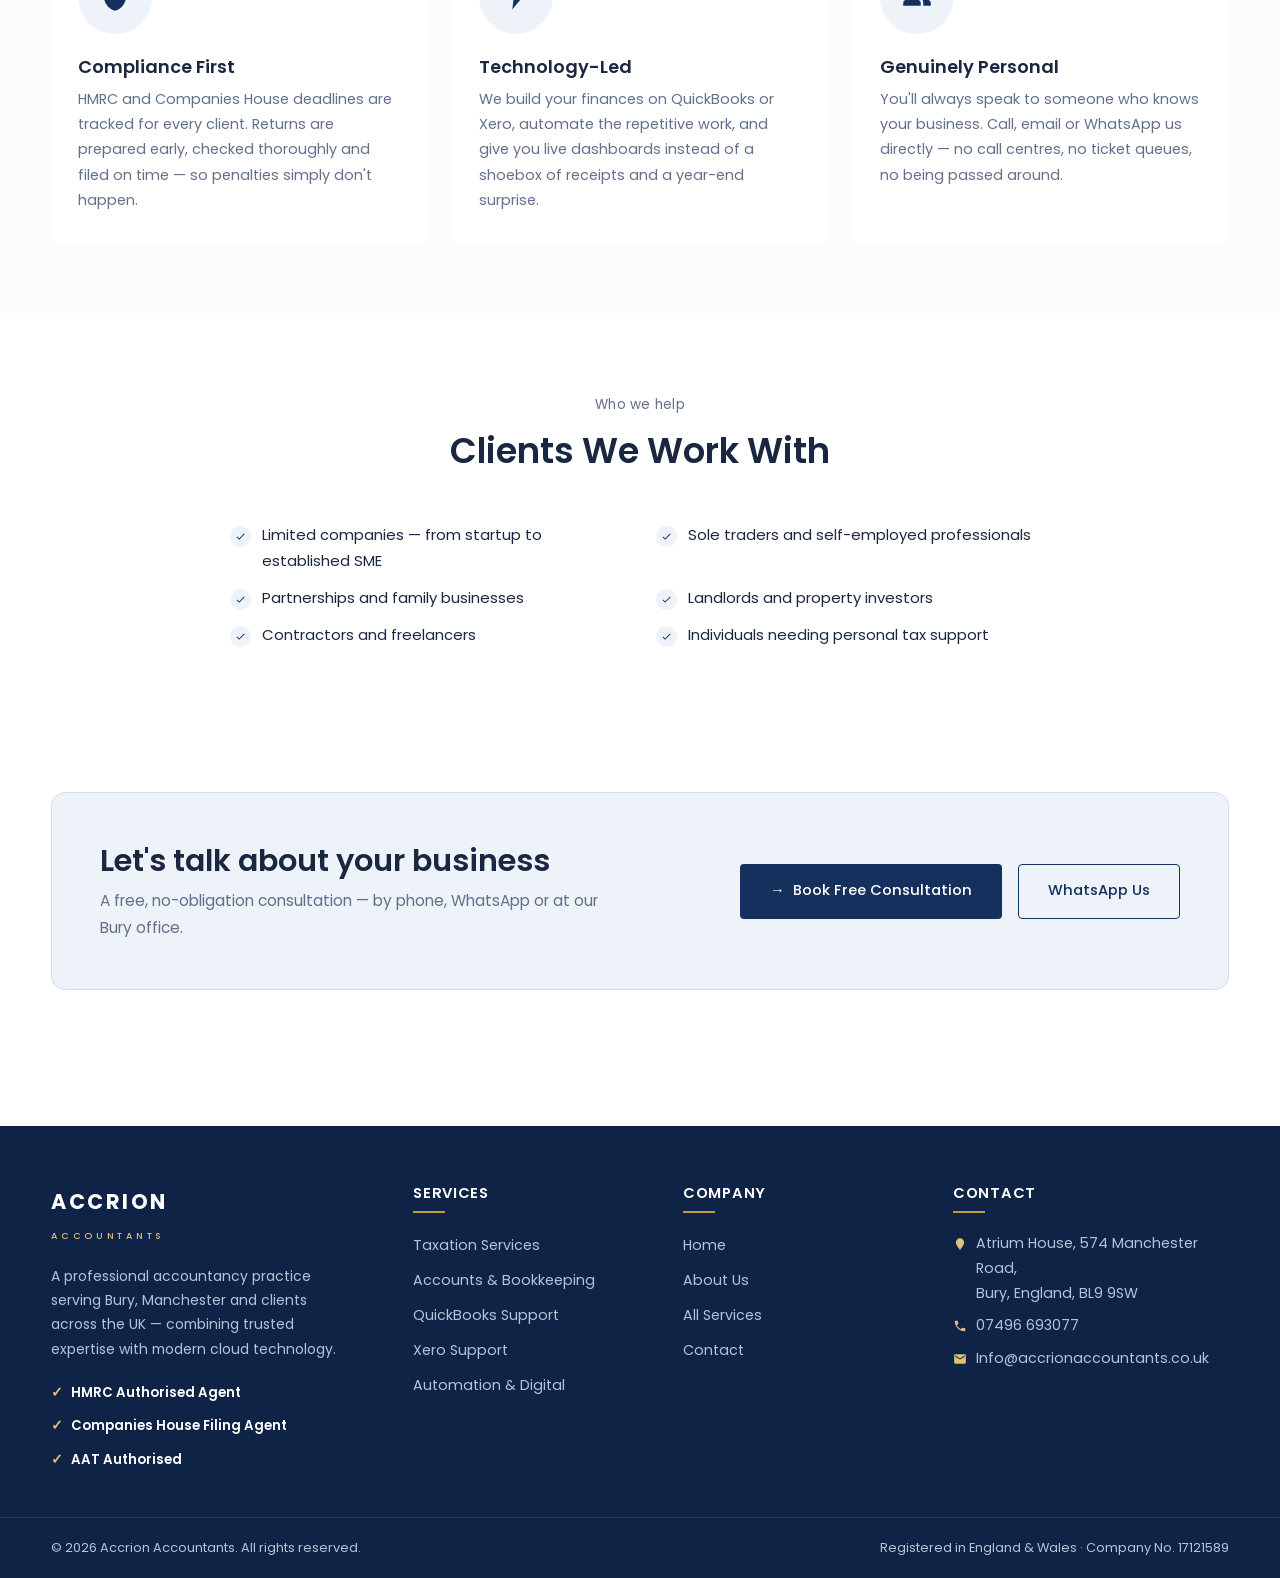
==== commit 54a90329: "Full-bleed integrated hero, Pexels accountancy imagery hosted locally, remove topbar location Co-Aut" ====
--- a/about.html
+++ b/about.html
@@ -18,9 +18,6 @@
       <div class="topbar-items">
         <span><svg viewBox="0 0 24 24"><path d="M6.6 10.8c1.4 2.8 3.8 5.1 6.6 6.6l2.2-2.2c.3-.3.7-.4 1-.2 1.1.4 2.3.6 3.6.6.6 0 1 .4 1 1V20c0 .6-.4 1-1 1C10.6 21 3 13.4 3 4c0-.6.4-1 1-1h3.5c.6 0 1 .4 1 1 0 1.2.2 2.4.6 3.6.1.3 0 .7-.2 1l-2.3 2.2z"/></svg><a href="tel:+447496693077">07496 693077</a></span>
         <span><svg viewBox="0 0 24 24"><path d="M20 4H4c-1.1 0-2 .9-2 2v12c0 1.1.9 2 2 2h16c1.1 0 2-.9 2-2V6c0-1.1-.9-2-2-2zm0 4-8 5-8-5V6l8 5 8-5v2z"/></svg><a href="mailto:Info@accrionaccountants.co.uk">Info@accrionaccountants.co.uk</a></span>
-      </div>
-      <div class="topbar-items">
-        <span><svg viewBox="0 0 24 24"><path d="M12 2C8.1 2 5 5.1 5 9c0 5.2 7 13 7 13s7-7.8 7-13c0-3.9-3.1-7-7-7zm0 9.5A2.5 2.5 0 1 1 12 6.5a2.5 2.5 0 0 1 0 5z"/></svg>Bury, Greater Manchester</span>
       </div>
     </div>
   </div>
@@ -72,7 +69,7 @@
       </div>
       <div>
         <div class="split-photo reveal">
-          <img src="https://images.unsplash.com/photo-1600880292203-757bb62b4baf?auto=format&fit=crop&w=1100&q=70" alt="Accountants working together at a desk">
+          <img src="images/about.jpg" alt="Accountants working together at a client meeting" width="1100" height="734">
         </div>
         <div class="figure-panel reveal" style="margin-top:1.4rem;">
           <h3>The practice at a glance</h3>
--- a/css/style.css
+++ b/css/style.css
@@ -199,9 +199,10 @@
 .burger.open span:nth-child(2) { opacity: 0; }
 .burger.open span:nth-child(3) { transform: translateY(-8px) rotate(-45deg); }
 
-/* ---------- Hero (light, photo right) ---------- */
-.hero { background: #fff; }
-.hero-inner { padding: 3.5rem 0 4.5rem; display: grid; grid-template-columns: 1.02fr 0.98fr; gap: 3.5rem; align-items: center; }
+/* ---------- Hero (light, full-bleed photo right) ---------- */
+.hero { background: #fff; position: relative; overflow: hidden; }
+.hero-inner { padding: 4.6rem 0 5rem; display: grid; grid-template-columns: 1.02fr 0.98fr; gap: 3.5rem; align-items: center; }
+.hero-inner > div:first-child { position: relative; z-index: 2; }
 .hero h1 { color: var(--ink); font-size: clamp(2rem, 4.2vw, 3.05rem); font-weight: 600; line-height: 1.22; margin-bottom: 1.2rem; }
 .hero h1 .gold { color: var(--navy); }
 .hero p.lead { color: var(--muted); font-size: 1rem; max-width: 520px; margin-bottom: 2rem; }
@@ -212,8 +213,25 @@
 .hero-badges .badge b { display: block; font-size: 1.35rem; color: var(--navy); font-weight: 700; }
 .hero-badges .badge small { color: var(--muted); font-size: 0.8rem; }
 
-.hero-photo { border-radius: 8px; overflow: hidden; box-shadow: var(--shadow-lg); }
-.hero-photo img { width: 100%; height: 100%; min-height: 420px; object-fit: cover; }
+/* photo bleeds to the page edge and fills the hero — no card, no shadow */
+.hero-photo {
+  position: absolute;
+  top: 0; right: 0; bottom: 0;
+  width: clamp(420px, 48%, 860px);
+  border-radius: 0;
+  box-shadow: none;
+  overflow: hidden;
+  z-index: 1;
+}
+.hero-photo img { width: 100%; height: 100%; min-height: 0; object-fit: cover; object-position: 42% center; }
+/* feather the left edge into the page so it reads as one surface */
+.hero-photo::after {
+  content: "";
+  position: absolute;
+  inset: 0;
+  background: linear-gradient(90deg, #fff 0%, rgba(255,255,255,0.55) 7%, rgba(255,255,255,0.12) 18%, rgba(255,255,255,0) 30%);
+  pointer-events: none;
+}
 
 /* page hero (inner pages) — light and simple */
 .page-hero {
@@ -299,7 +317,7 @@
 .split h2 { font-size: clamp(1.55rem, 3vw, 2.15rem); font-weight: 600; margin-bottom: 1rem; }
 .split p { color: var(--muted); margin-bottom: 1rem; }
 
-.split-photo { border-radius: 8px; overflow: hidden; box-shadow: var(--shadow-lg); }
+.split-photo { border-radius: 8px; overflow: hidden; box-shadow: var(--shadow); }
 .split-photo img { width: 100%; height: 100%; min-height: 380px; object-fit: cover; }
 
 .figure-panel {
@@ -511,8 +529,16 @@
 
 /* ---------- Responsive ---------- */
 @media (max-width: 1024px) {
-  .hero-inner { grid-template-columns: 1fr; padding: 3rem 0; }
-  .hero-photo img { min-height: 300px; }
+  .hero-inner { grid-template-columns: 1fr; padding: 3rem 0 0; }
+  .hero-photo {
+    position: relative;
+    width: auto;
+    margin: 2.4rem calc(-4.35vw) 0;   /* bleed past the container to both edges */
+    height: 320px;
+  }
+  .hero-photo::after {
+    background: linear-gradient(180deg, #fff 0%, rgba(255,255,255,0.45) 12%, rgba(255,255,255,0) 34%);
+  }
   .grid-3, .steps, .value-strip { grid-template-columns: repeat(2, 1fr); }
   .grid-4 { grid-template-columns: repeat(2, 1fr); }
   .footer-top { grid-template-columns: 1fr 1fr; }
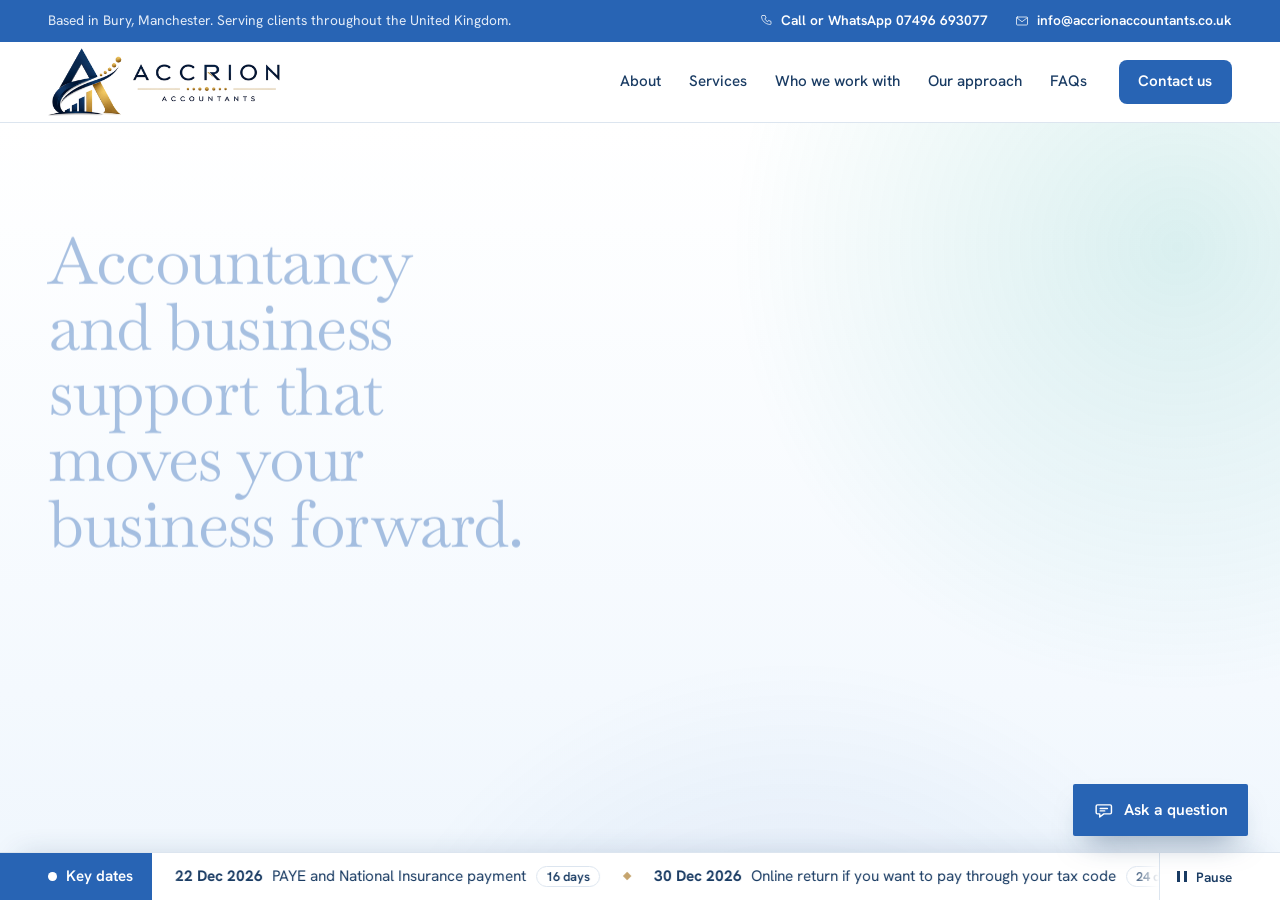
==== commit d910d1db: "Add files via upload" ====
--- a/about.html
+++ b/about.html
@@ -1,199 +1,14 @@
 <!DOCTYPE html>
 <html lang="en-GB">
 <head>
-  <meta charset="UTF-8">
-  <meta name="viewport" content="width=device-width, initial-scale=1.0">
-  <title>About Us | Accrion Accountants — Accountancy Practice in Bury, Greater Manchester</title>
-  <meta name="description" content="Accrion Accountants is a modern accountancy practice based at Atrium House, Bury. Learn about our approach: fixed fees, plain-English advice and cloud-first accounting.">
-  <link rel="icon" type="image/png" href="images/logo-mark.png">
-  <link rel="preconnect" href="https://fonts.googleapis.com">
-  <link rel="preconnect" href="https://fonts.gstatic.com" crossorigin>
-  <link href="https://fonts.googleapis.com/css2?family=Poppins:wght@400;500;600;700&display=swap" rel="stylesheet">
-  <link rel="stylesheet" href="css/style.css">
+<meta charset="utf-8">
+<title>About the practice | Accrion Accountants</title>
+<meta name="robots" content="noindex">
+<link rel="canonical" href="https://accrionaccountants.co.uk/#about">
+<meta http-equiv="refresh" content="0; url=/#about">
+<meta name="viewport" content="width=device-width, initial-scale=1">
 </head>
 <body>
-
-  <div class="topbar">
-    <div class="container">
-      <div class="topbar-items">
-        <span><svg viewBox="0 0 24 24"><path d="M6.6 10.8c1.4 2.8 3.8 5.1 6.6 6.6l2.2-2.2c.3-.3.7-.4 1-.2 1.1.4 2.3.6 3.6.6.6 0 1 .4 1 1V20c0 .6-.4 1-1 1C10.6 21 3 13.4 3 4c0-.6.4-1 1-1h3.5c.6 0 1 .4 1 1 0 1.2.2 2.4.6 3.6.1.3 0 .7-.2 1l-2.3 2.2z"/></svg><a href="tel:+447496693077">07496 693077</a></span>
-        <span><svg viewBox="0 0 24 24"><path d="M20 4H4c-1.1 0-2 .9-2 2v12c0 1.1.9 2 2 2h16c1.1 0 2-.9 2-2V6c0-1.1-.9-2-2-2zm0 4-8 5-8-5V6l8 5 8-5v2z"/></svg><a href="mailto:Info@accrionaccountants.co.uk">Info@accrionaccountants.co.uk</a></span>
-      </div>
-    </div>
-  </div>
-
-  <header class="site-header">
-    <div class="container">
-      <a class="brand" href="index.html">
-        <img src="images/logo-mark.png" alt="Accrion Accountants logo">
-        <img class="brand-word" src="images/logo-wordmark.png" alt="Accrion Accountants">
-      </a>
-      <nav class="nav" aria-label="Main navigation">
-        <ul>
-          <li><a class="nav-link" href="index.html">Home</a></li>
-          <li class="active"><a class="nav-link" href="about.html">About</a></li>
-          <li class="has-drop">
-            <a class="nav-link" href="services.html">Services <span class="caret"></span></a>
-            <ul class="dropdown">
-              <li><a href="tax.html">Taxation Services<span>Personal, business &amp; corporation tax</span></a></li>
-              <li><a href="accounts.html">Accounts &amp; Bookkeeping<span>Statutory accounts, VAT &amp; payroll</span></a></li>
-              <li><a href="quickbooks.html">QuickBooks Support<span>Setup, training &amp; migration</span></a></li>
-              <li><a href="xero.html">Xero Support<span>Setup, bookkeeping &amp; integrations</span></a></li>
-              <li><a href="automation.html">Automation &amp; Digital<span>Workflows, dashboards &amp; reporting</span></a></li>
-            </ul>
-          </li>
-          <li><a class="nav-link" href="contact.html">Contact</a></li>
-        </ul>
-        <a class="btn btn-gold" href="contact.html">Free Consultation</a>
-      </nav>
-      <button class="burger" aria-label="Open menu"><span></span><span></span><span></span></button>
-    </div>
-  </header>
-
-  <section class="page-hero">
-    <div class="container">
-      <h1>About Accrion Accountants</h1>
-      <p>A modern accountancy practice with traditional values — based in Bury, serving Greater Manchester and clients across the UK.</p>
-      <div class="crumbs"><a href="index.html">Home</a> &nbsp;/&nbsp; About</div>
-    </div>
-  </section>
-
-  <section class="section">
-    <div class="container split">
-      <div class="reveal">
-        <span class="eyebrow">Who we are</span>
-        <h2>Accounting Built Around Your Business, Not Ours</h2>
-        <p>Accrion Accountants was founded on a simple belief: every business — from a one-person startup to an established company — deserves the same quality of financial advice that large firms reserve for their biggest clients.</p>
-        <p>Based at Atrium House on Manchester Road in Bury, we work with sole traders, partnerships, limited companies and individuals across Greater Manchester and the wider UK. Our practice is fully cloud-based, which means your accounts are always up to date, always accessible, and always ready to answer the question that matters: <em>how is my business really doing?</em></p>
-        <p>We keep our client list deliberately manageable so that every client knows exactly who they're dealing with and gets answers fast — usually the same working day, often within the hour on WhatsApp.</p>
-      </div>
-      <div>
-        <div class="split-photo reveal">
-          <img src="images/about.jpg" alt="Accountants working together at a client meeting" width="1100" height="734">
-        </div>
-        <div class="figure-panel reveal" style="margin-top:1.4rem;">
-          <h3>The practice at a glance</h3>
-          <div class="stat-row"><span>Based in</span><b>Bury, Greater Manchester</b></div>
-          <div class="stat-row"><span>Serving</span><b>Clients UK-wide</b></div>
-          <div class="stat-row"><span>Specialisms</span><b>Tax · Cloud Accounting</b></div>
-          <div class="stat-row"><span>Software</span><b>QuickBooks · Xero</b></div>
-          <div class="stat-row"><span>Fee model</span><b>Fixed &amp; transparent</b></div>
-        </div>
-      </div>
-    </div>
-  </section>
-
-  <section class="section soft">
-    <div class="container">
-      <div class="section-head reveal">
-        <span class="eyebrow">How we work</span>
-        <h2>Our Approach</h2>
-      </div>
-      <div class="grid-3">
-        <article class="card reveal">
-          <div class="icon"><svg viewBox="0 0 24 24"><path d="M12 1 3 5v6c0 5.55 3.84 10.74 9 12 5.16-1.26 9-6.45 9-12V5l-9-4z"/></svg></div>
-          <h3>Compliance First</h3>
-          <p>HMRC and Companies House deadlines are tracked for every client. Returns are prepared early, checked thoroughly and filed on time — so penalties simply don't happen.</p>
-        </article>
-        <article class="card reveal">
-          <div class="icon"><svg viewBox="0 0 24 24"><path d="M13 2 3 14h7l-1 8 10-12h-7l1-8z"/></svg></div>
-          <h3>Technology-Led</h3>
-          <p>We build your finances on QuickBooks or Xero, automate the repetitive work, and give you live dashboards instead of a shoebox of receipts and a year-end surprise.</p>
-        </article>
-        <article class="card reveal">
-          <div class="icon"><svg viewBox="0 0 24 24"><path d="M16 11c1.66 0 3-1.34 3-3s-1.34-3-3-3-3 1.34-3 3 1.34 3 3 3zm-8 0c1.66 0 3-1.34 3-3S9.66 5 8 5 5 6.34 5 8s1.34 3 3 3zm0 2c-2.33 0-7 1.17-7 3.5V19h14v-2.5C15 14.17 10.33 13 8 13zm8 0c-.29 0-.62.02-.97.05 1.16.84 1.97 1.97 1.97 3.45V19h6v-2.5c0-2.33-4.67-3.5-7-3.5z"/></svg></div>
-          <h3>Genuinely Personal</h3>
-          <p>You'll always speak to someone who knows your business. Call, email or WhatsApp us directly — no call centres, no ticket queues, no being passed around.</p>
-        </article>
-      </div>
-    </div>
-  </section>
-
-  <section class="section">
-    <div class="container">
-      <div class="section-head reveal">
-        <span class="eyebrow">Who we help</span>
-        <h2>Clients We Work With</h2>
-      </div>
-      <ul class="check-grid" style="max-width:820px;margin:0 auto;">
-        <li><span class="tick"><svg viewBox="0 0 24 24"><path d="M9 16.2 4.8 12l-1.4 1.4L9 19 21 7l-1.4-1.4z"/></svg></span>Limited companies — from startup to established SME</li>
-        <li><span class="tick"><svg viewBox="0 0 24 24"><path d="M9 16.2 4.8 12l-1.4 1.4L9 19 21 7l-1.4-1.4z"/></svg></span>Sole traders and self-employed professionals</li>
-        <li><span class="tick"><svg viewBox="0 0 24 24"><path d="M9 16.2 4.8 12l-1.4 1.4L9 19 21 7l-1.4-1.4z"/></svg></span>Partnerships and family businesses</li>
-        <li><span class="tick"><svg viewBox="0 0 24 24"><path d="M9 16.2 4.8 12l-1.4 1.4L9 19 21 7l-1.4-1.4z"/></svg></span>Landlords and property investors</li>
-        <li><span class="tick"><svg viewBox="0 0 24 24"><path d="M9 16.2 4.8 12l-1.4 1.4L9 19 21 7l-1.4-1.4z"/></svg></span>Contractors and freelancers</li>
-        <li><span class="tick"><svg viewBox="0 0 24 24"><path d="M9 16.2 4.8 12l-1.4 1.4L9 19 21 7l-1.4-1.4z"/></svg></span>Individuals needing personal tax support</li>
-      </ul>
-    </div>
-  </section>
-
-  <section class="section">
-    <div class="container">
-      <div class="cta-band reveal">
-        <div>
-          <h2>Let's talk about your business</h2>
-          <p>A free, no-obligation consultation — by phone, WhatsApp or at our Bury office.</p>
-        </div>
-        <div class="cta-actions">
-          <a class="btn btn-gold" href="contact.html">Book Free Consultation</a>
-          <a class="btn btn-outline" href="https://wa.me/447496693077?text=Hello%20Accrion%20Accountants%2C%20I%27d%20like%20to%20discuss%20your%20services." target="_blank" rel="noopener">WhatsApp Us</a>
-        </div>
-      </div>
-    </div>
-  </section>
-
-  <footer class="site-footer">
-    <div class="container footer-top">
-      <div class="footer-brand">
-        <span class="brand-name">ACCRION</span><br>
-        <span class="brand-sub">Accountants</span>
-        <p>A professional accountancy practice serving Bury, Manchester and clients across the UK — combining trusted expertise with modern cloud technology.</p>
-        <ul class="footer-creds">
-          <li>HMRC Authorised Agent</li>
-          <li>Companies House Filing Agent</li>
-          <li>AAT Authorised</li>
-        </ul>
-      </div>
-      <div>
-        <h4>Services</h4>
-        <ul>
-          <li><a href="tax.html">Taxation Services</a></li>
-          <li><a href="accounts.html">Accounts &amp; Bookkeeping</a></li>
-          <li><a href="quickbooks.html">QuickBooks Support</a></li>
-          <li><a href="xero.html">Xero Support</a></li>
-          <li><a href="automation.html">Automation &amp; Digital</a></li>
-        </ul>
-      </div>
-      <div>
-        <h4>Company</h4>
-        <ul>
-          <li><a href="index.html">Home</a></li>
-          <li><a href="about.html">About Us</a></li>
-          <li><a href="services.html">All Services</a></li>
-          <li><a href="contact.html">Contact</a></li>
-        </ul>
-      </div>
-      <div>
-        <h4>Contact</h4>
-        <ul class="footer-contact">
-          <li><svg viewBox="0 0 24 24"><path d="M12 2C8.1 2 5 5.1 5 9c0 5.2 7 13 7 13s7-7.8 7-13c0-3.9-3.1-7-7-7z"/></svg><span>Atrium House, 574 Manchester Road,<br>Bury, England, BL9 9SW</span></li>
-          <li><svg viewBox="0 0 24 24"><path d="M6.6 10.8c1.4 2.8 3.8 5.1 6.6 6.6l2.2-2.2c.3-.3.7-.4 1-.2 1.1.4 2.3.6 3.6.6.6 0 1 .4 1 1V20c0 .6-.4 1-1 1C10.6 21 3 13.4 3 4c0-.6.4-1 1-1h3.5c.6 0 1 .4 1 1 0 1.2.2 2.4.6 3.6.1.3 0 .7-.2 1l-2.3 2.2z"/></svg><a href="tel:+447496693077">07496 693077</a></li>
-          <li><svg viewBox="0 0 24 24"><path d="M20 4H4c-1.1 0-2 .9-2 2v12c0 1.1.9 2 2 2h16c1.1 0 2-.9 2-2V6c0-1.1-.9-2-2-2zm0 4-8 5-8-5V6l8 5 8-5v2z"/></svg><a href="mailto:Info@accrionaccountants.co.uk">Info@accrionaccountants.co.uk</a></li>
-        </ul>
-      </div>
-    </div>
-    <div class="footer-bottom">
-      <div class="container">
-        <span>© <span data-year></span> Accrion Accountants. All rights reserved.</span>
-        <span>Registered in England &amp; Wales · Company No. 17121589</span>
-      </div>
-    </div>
-  </footer>
-
-  <a class="wa-float" href="https://wa.me/447496693077?text=Hello%20Accrion%20Accountants%2C%20I%27d%20like%20to%20discuss%20your%20services." target="_blank" rel="noopener" aria-label="Chat with us on WhatsApp">
-    <svg viewBox="0 0 24 24"><path d="M12.04 2c-5.46 0-9.9 4.44-9.9 9.9 0 1.75.46 3.45 1.32 4.95L2 22l5.3-1.39c1.45.79 3.08 1.21 4.74 1.21 5.46 0 9.9-4.44 9.9-9.9S17.5 2 12.04 2zm5.83 14.12c-.25.7-1.45 1.33-2 1.38-.51.05-1.16.07-1.87-.12-.43-.14-.98-.32-1.7-.63-2.98-1.29-4.93-4.29-5.08-4.49-.15-.2-1.21-1.61-1.21-3.07 0-1.46.77-2.18 1.04-2.48.27-.3.6-.37.8-.37h.57c.18 0 .43-.07.67.51.25.6.85 2.07.92 2.22.08.15.13.33.03.53-.1.2-.15.32-.3.5-.15.17-.32.39-.45.52-.15.15-.31.31-.13.61.18.3.79 1.31 1.7 2.12 1.17 1.04 2.16 1.37 2.46 1.52.3.15.48.13.65-.08.18-.2.75-.87.95-1.17.2-.3.4-.25.67-.15.28.1 1.74.82 2.04.97.3.15.5.22.57.35.08.13.08.72-.17 1.42z"/></svg>
-    <span>WhatsApp Us</span>
-  </a>
-
-  <script src="js/main.js"></script>
+<p>This page has moved. <a href="/#about">Continue to about the practice on the Accrion Accountants website</a>.</p>
 </body>
 </html>
